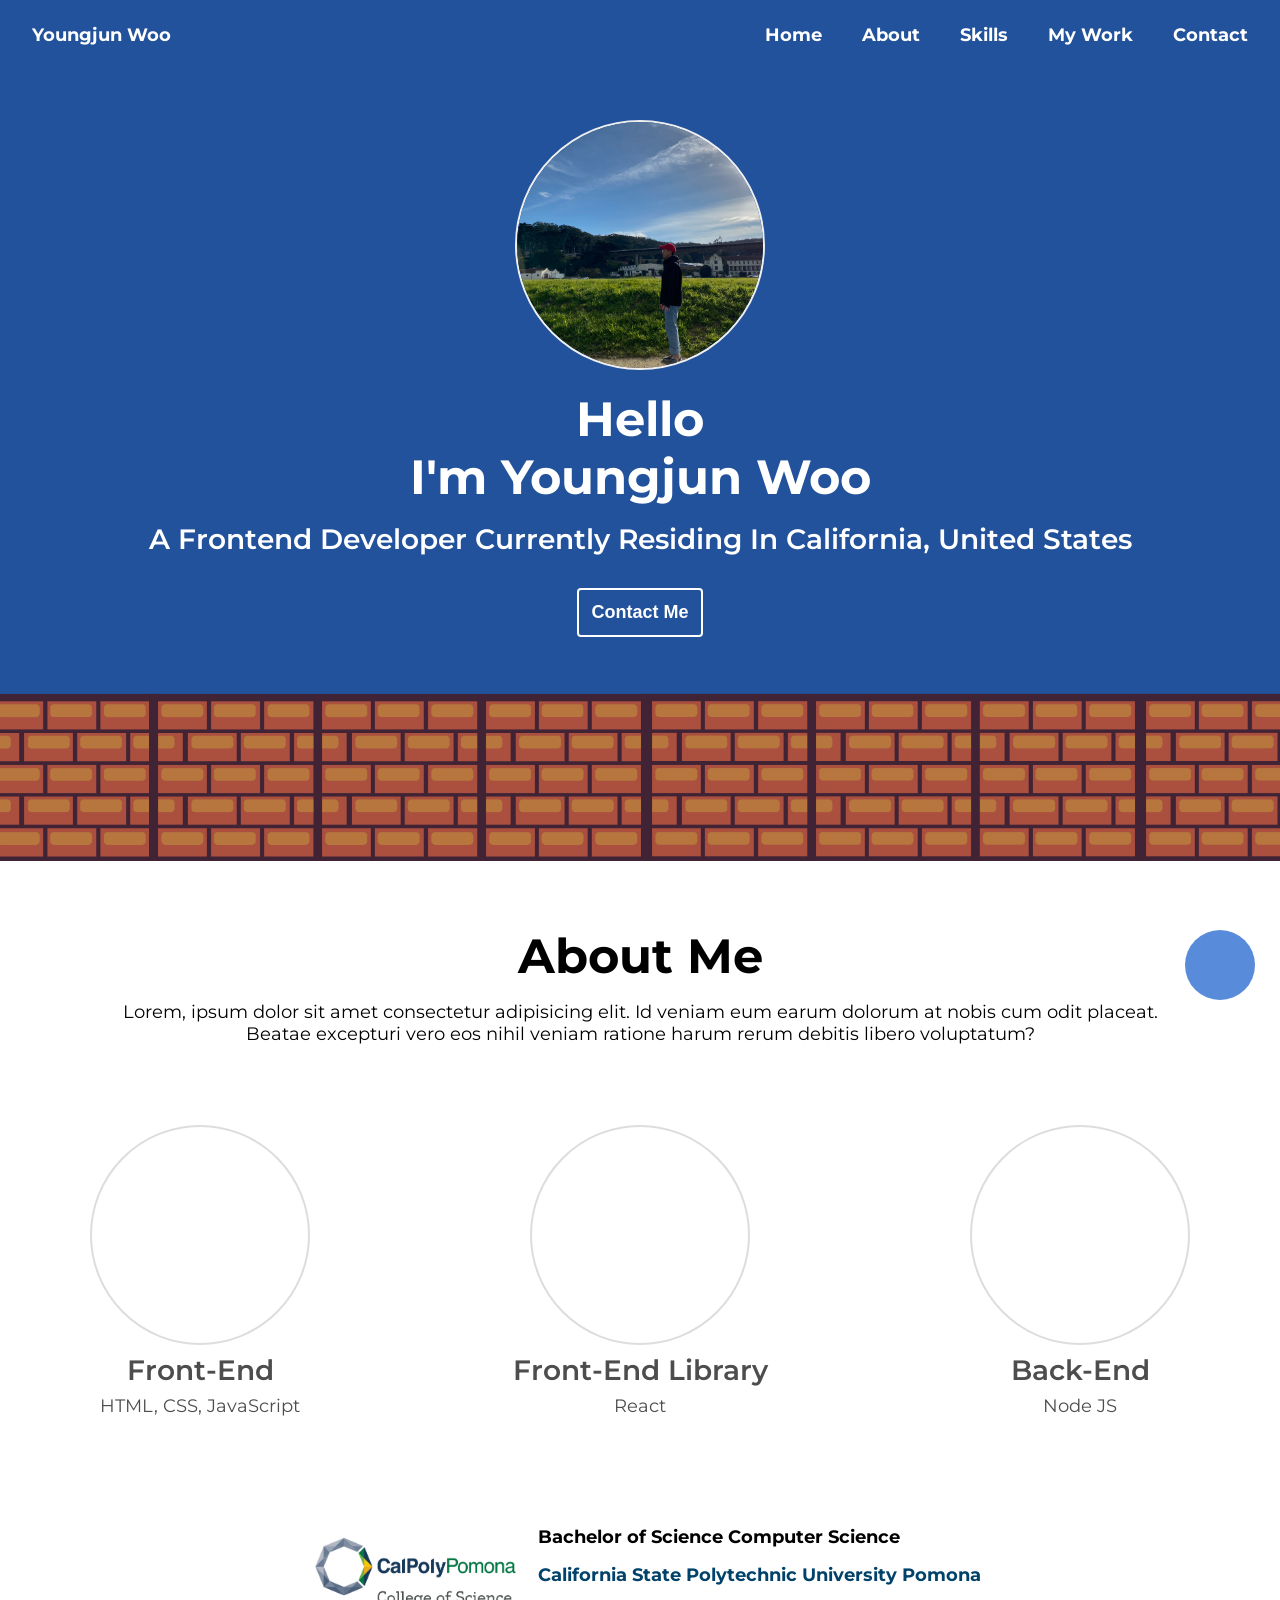
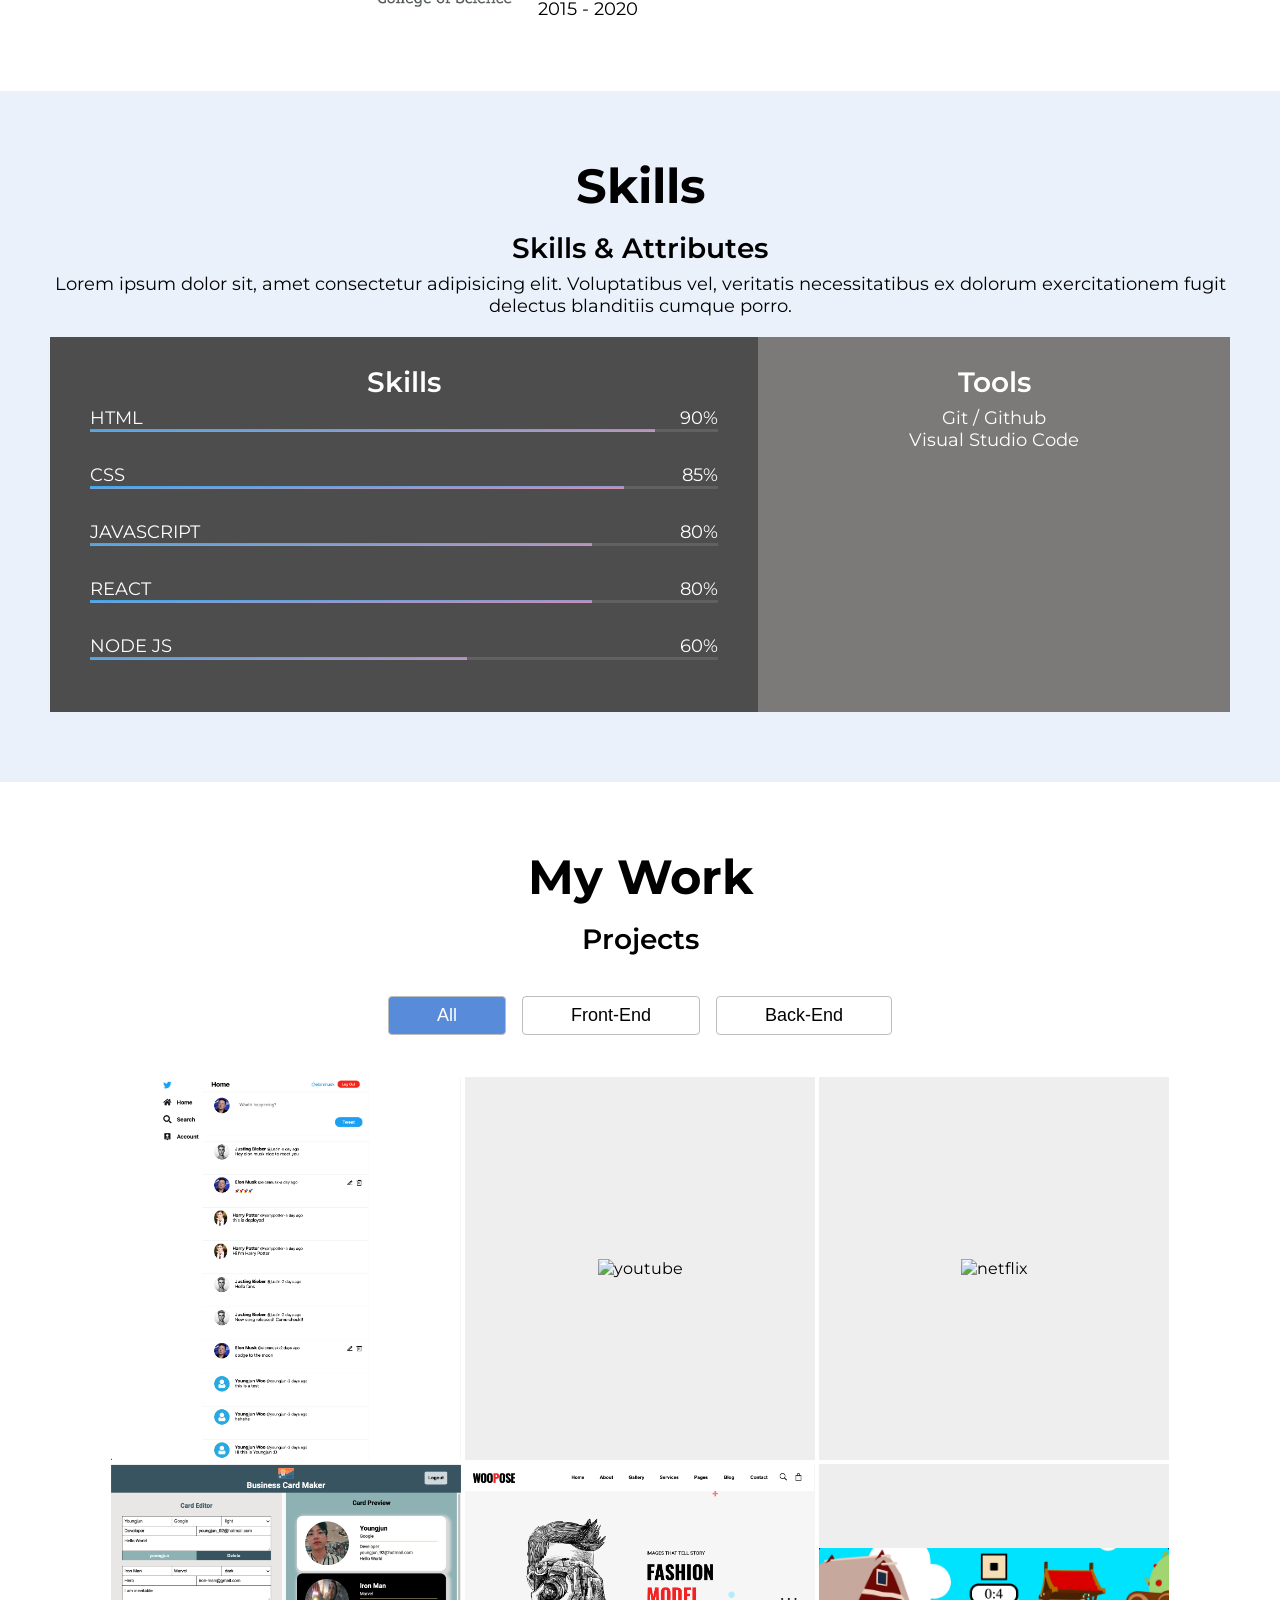
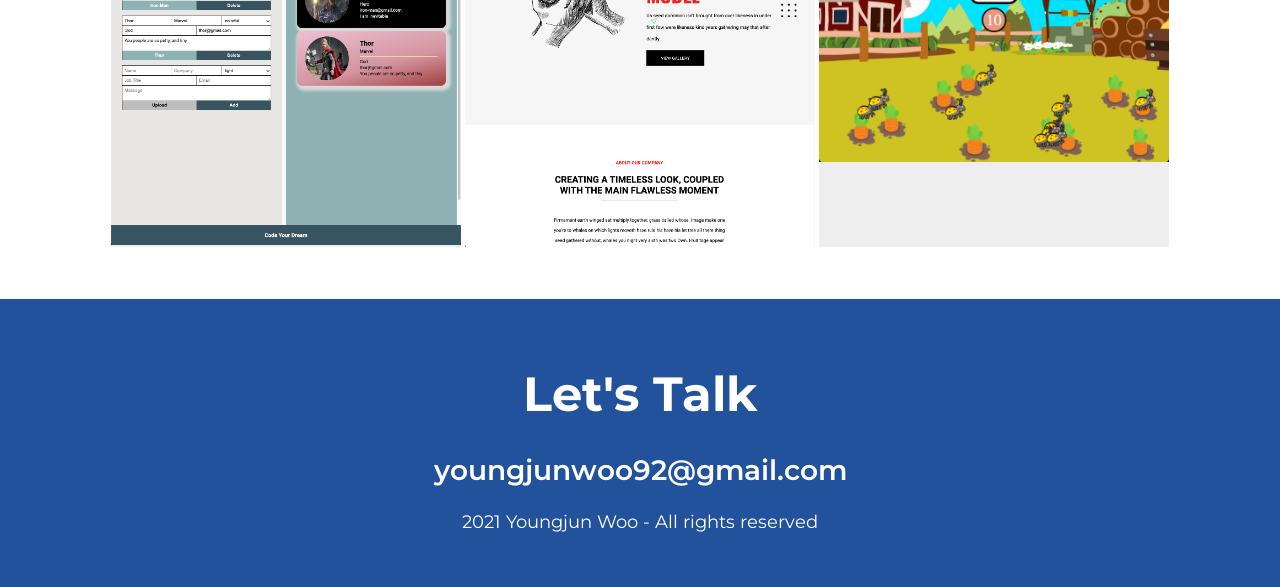
==== index.html @ 04a0e215 "quick fix" ====
<!DOCTYPE html>
<html lang="en">
  <head>
    <meta charset="UTF-8" />
    <meta name="viewport" content="width=device-width, initial-scale=1.0" />
    <title>&#60;youngjun&#47;&#62;</title>
    <meta
      name="description"
      content="Portfolio for future best developer Youngjun"
    />
    <meta name="author" content="Youngjun Woo" />
    <link rel="preconnect" href="https://fonts.googleapis.com" />
    <link rel="preconnect" href="https://fonts.gstatic.com" crossorigin />
    <script
      src="https://kit.fontawesome.com/e2b091cacc.js"
      crossorigin="anonymous"
    ></script>
    <link
      href="https://fonts.googleapis.com/css2?family=Montserrat:ital,wght@0,400;0,600;1,700&display=swap"
      rel="stylesheet"
    />
    <link rel="stylesheet" href="style.css" />
    <script src="main.js" type="module" defer></script>
  </head>
  <body>
    <!-- Navbar -->
    <nav id="navbar">
      <div class="navbar__left">
        <i class="fas fa-rocket navbar__logo"></i>
        <a href="/">Youngjun Woo</a>
      </div>
      <ul class="navbar__right">
        <li class="navbar__menu-item" data-link="#home">Home</li>
        <li class="navbar__menu-item" data-link="#about">About</li>
        <li class="navbar__menu-item" data-link="#skills">Skills</li>
        <li class="navbar__menu-item" data-link="#work">My Work</li>
        <li class="navbar__menu-item" data-link="#contact">Contact</li>
      </ul>
      <button class="navbar__toggle-btn">
        <i class="fas fa-bars"></i>
      </button>
    </nav>

    <!-- Home -->
    <section id="home">
      <div class="home__container">
        <img src="imgs/profile.jpeg" alt="profile" class="home__avatar" />
        <h1 class="home__title">Hello <br />I'm Youngjun Woo</h1>
        <h2 class="home__desc">
          A Frontend Developer Currently Residing In California, United States
        </h2>
        <button class="home__contact">Contact Me</button>
      </div>
    </section>
    <!-- About -->
    <section id="about" class="section section__container">
      <h1>About Me</h1>
      <p>
        Lorem, ipsum dolor sit amet consectetur adipisicing elit. Id veniam eum
        earum dolorum at nobis cum odit placeat. Beatae excepturi vero eos nihil
        veniam ratione harum rerum debitis libero voluptatum?
      </p>
      <div class="about__majors">
        <div class="major">
          <div class="major__icon frontend">
            <i class="fab fa-html5 html"></i>
            <i class="fab fa-css3 css"></i>
            <i class="fab fa-js-square javascript"></i>
          </div>
          <h2 class="major__title">Front-End</h2>
          <p class="major__desc">HTML, CSS, JavaScript</p>
        </div>
        <div class="major">
          <div class="major__icon"><i class="fab fa-react react"></i></div>
          <h2 class="major__title">Front-End Library</h2>
          <p class="major__desc">React</p>
        </div>
        <div class="major">
          <div class="major__icon"><i class="fab fa-node node"></i></div>
          <h2 class="major__title">Back-End</h2>
          <p class="major__desc">Node JS</p>
        </div>
      </div>
      <div class="about__education">
        <div class="college">
          <img src="imgs/college-logo.jpeg" alt="cpp" class="college__image" />
          <div class="college__desc">
            <h3 class="college__desc-degree">
              Bachelor of Science Computer Science
            </h3>
            <h3 class="college__desc-name">
              California State Polytechnic University Pomona
            </h3>
            <p class="college_period">
              <i class="far fa-calendar-alt"></i> 2015 - 2020
            </p>
          </div>
        </div>
      </div>
    </section>
    <!-- Skills -->
    <section id="skills" class="section">
      <div class="section__container">
        <h1>Skills</h1>
        <h2>Skills & Attributes</h2>
        <p>
          Lorem ipsum dolor sit, amet consectetur adipisicing elit. Voluptatibus
          vel, veritatis necessitatibus ex dolorum exercitationem fugit delectus
          blanditiis cumque porro.
        </p>
        <div class="skillset">
          <div class="skillset-left">
            <h2 class="skillset__title">Skills</h2>
            <div class="skill">
              <div class="skill__desc">
                <span>HTML</span>
                <span>90%</span>
              </div>
              <div class="skill__bar">
                <div class="skill__value" style="width: 90%"></div>
              </div>
            </div>
            <div class="skill">
              <div class="skill__desc">
                <span>CSS</span>
                <span>85%</span>
              </div>
              <div class="skill__bar">
                <div class="skill__value" style="width: 85%"></div>
              </div>
            </div>
            <div class="skill">
              <div class="skill__desc">
                <span>JAVASCRIPT</span>
                <span>80%</span>
              </div>
              <div class="skill__bar">
                <div class="skill__value" style="width: 80%"></div>
              </div>
            </div>
            <div class="skill">
              <div class="skill__desc">
                <span>REACT</span>
                <span>80%</span>
              </div>
              <div class="skill__bar">
                <div class="skill__value" style="width: 80%"></div>
              </div>
            </div>
            <div class="skill">
              <div class="skill__desc">
                <span>NODE JS</span>
                <span>60%</span>
              </div>
              <div class="skill__bar">
                <div class="skill__value" style="width: 60%"></div>
              </div>
            </div>
          </div>
          <div class="skillset-right">
            <div class="tools">
              <h2 class="skillset__title">Tools</h2>
              <ul class="tools__list">
                <li><span>Git / Github</span></li>
                <li><span>Visual Studio Code</span></li>
              </ul>
            </div>
          </div>
        </div>
      </div>
    </section>
    <!-- Work -->
    <section id="work" class="section">
      <div class="section__container">
        <h1>My Work</h1>
        <h2>Projects</h2>
        <div class="work__categories">
          <button class="category__btn selected" data-filter="*">All</button>
          <button class="category__btn" data-filter="front-end">
            Front-End
          </button>
          <button class="category__btn" data-filter="back-end">Back-End</button>
        </div>
        <div class="work__projects">
          <a
            data-type="front-end back-end"
            href="https://github.com/youngjun114/twitter"
            class="project"
          >
            <img
              src="imgs/projects/twitter-clone.png"
              alt="twitter"
              class="project__image"
            />
            <div class="project__desc">
              <h3>Twitter Clone</h3>
              <span>Twitter clone using MERN stack</span>
            </div>
          </a>
          <a
            data-type="front-end"
            href="https://github.com/youngjun114/youtube-revised"
            class="project"
          >
            <img
              src="imgs/projects/youtube-clone.png"
              alt="youtube"
              class="project__image"
            />
            <div class="project__desc">
              <h3>Youtube Clone</h3>
              <span>Youtube clone using React JS and Youtube API</span>
            </div>
          </a>
          <a
            data-type="front-end"
            href="https://github.com/youngjun114/netflix-clone"
            class="project"
          >
            <img
              src="imgs/projects/netflix-clone.png"
              alt="netflix"
              class="project__image"
            />
            <div class="project__desc">
              <h3>Netflix Clone</h3>
              <span
                >Netflix clone using React JS and TMDB API and Firebase
                Authentication</span
              >
            </div>
          </a>
          <a
            data-type="front-end back-end"
            href="https://github.com/youngjun114/card-maker"
            class="project"
          >
            <img
              src="imgs/projects/card-maker.png"
              alt="card-maker"
              class="project__image"
            />
            <div class="project__desc">
              <h3>Business Card Maker</h3>
              <span
                >Card maker using React JS, Firebase Realtime Database, Firebase
                Authentication, and Cloudinary</span
              >
            </div>
          </a>
          <a
            data-type="front-end"
            href="https://github.com/youngjun114/gallery"
            class="project"
          >
            <img
              src="imgs/projects/web-design.png"
              alt="web-design"
              class="project__image"
            />
            <div class="project__desc">
              <h3>Web Design</h3>
              <span>Simple web design with React</span>
            </div>
          </a>
          <a
            data-type="front-end"
            href="https://github.com/youngjun114/javscript/tree/main/carrot-game"
            class="project"
          >
            <img
              src="imgs/projects/carrot-game.png"
              alt="carrot-game"
              class="project__image"
            />
            <div class="project__desc">
              <h3>Carrot Game</h3>
              <span
                >Finding carrot game with HTML, CSS, and Vanilla
                Javascript</span
              >
            </div>
          </a>
        </div>
      </div>
    </section>
    <!-- Contact -->
    <section id="contact" class="section">
      <h1 class="contact__title">Let's Talk</h1>
      <h2 class="contact__email">youngjunwoo92@gmail.com</h2>
      <div class="contact__links">
        <a href="https://github.com/youngjun114?tab=repositories"
          ><i class="fab fa-github-square"></i
        ></a>
        <a href="www.linkedin.com/in/youngjunwoo92"
          ><i class="fab fa-linkedin"></i
        ></a>
        <a href="https://www.instagram.com/woo_92/?hl=ko"
          ><i class="fab fa-instagram-square"></i
        ></a>
      </div>
      <p class="contact__rights">
        <i class="far fa-copyright"></i> 2021 Youngjun Woo - All rights reserved
      </p>
    </section>
    <!-- Arrow Up -->
    <button class="up__arrow">
      <i class="fas fa-arrow-up"></i>
    </button>
  </body>
</html>
---- style.css ----
*,
*::before,
*::after {
  margin: 0;
  padding: 0;
  box-sizing: border-box;
}

:root {
  /* Color */
  --color-primary-blue: hsl(216, 64%, 37%);
  --color-primary-blue-rgba: rgba(34, 82, 155, 0.9);
  --color-primary-blue-hover: hsl(216, 64%, 60%);
  --color-primary-blue-border: hsl(216, 64%, 80%);
  --color-primary-blue-hover-dark: hsl(216, 64%, 27%);
  --color-primary-blue-bg: hsl(216, 64%, 95%);
  --color-majors-border: #dddddd;
  --color-white: #ffffff;
  --color-light-white: #eeeeee;
  --color-dark-white: #bdbdbd;
  --color-dark-grey: #4d4d4d;
  --color-grey: #616161;
  --color-light-grey: #7c7979;
  --color-blue: #73aace;
  --color-dark-blue: #01426a;
  --color-orange: #feb546;
  --color-black: #000000;

  --color-javascript: #f0db4f;
  --color-html: #e34c26;
  --color-css: #264de4;
  --color-node: #3c873a;
  --color-react: #61dbfb;

  /* Font size */
  --font-large: 48px;
  --font-medium: 28px;
  --font-regular-large: 24px;
  --font-regular: 18px;
  --font-small: 16px;
  --font-micro: 14px;
  --logo-size: 36px;

  /* Font weight */
  --weight-bold: 700;
  --weight-semi-bold: 600;
  --weight-regular: 400;

  /* Size */
  --size-navbar-height: 70px;
  --size-border-radius: 4px;

  /* Animation */
  --animation-duration-short: 300ms;
  --animation-duration-long: 500ms;
}

button {
  cursor: pointer;
  border: none;
  outline: none;
  background-color: transparent;
}

ul {
  list-style: none;
  padding: 0;
}

a,
a:link,
a:visited,
a:active {
  text-decoration: none;
  color: var(--color-primary-white);
}

html {
  overflow-x: hidden;
}

body {
  font-family: 'Montserrat', sans-serif;
  cursor: default;
  overflow-x: hidden;
}

h1 {
  font-size: var(--font-large);
  font-weight: var(--weight-bold);
  color: var(--color-black);
  margin: 16px 0px;
}

h2 {
  font-size: var(--font-medium);
  font-weight: var(--weight-semi-bold);
  color: var(--color-black);
  margin: 8px 0;
}

h3 {
  font-size: var(--font-regular);
  font-weight: var(--weight-regular);
  color: var(--color-black);
  margin: 8px 0;
}

p {
  font-size: var(--font-regular);
  font-weight: var(--weight-regular);
  color: var(--color-black);
  margin: 4px 0;
}

span {
  font-size: var(--font-regular);
  font-weight: var(--weight-regular);
  color: var(--color-white);
}

/* Navbar */

#navbar {
  position: fixed;
  top: 0;
  left: 0;
  display: flex;
  justify-content: space-between;
  align-items: center;
  width: 100%;
  height: var(--size-navbar-height);
  font-size: var(--font-regular-large);
  padding: 0 16px;
  color: var(--color-white);
  z-index: 1;
  transition: all var(--animation-duration-short) ease-in-out;
}

#navbar.active {
  background-color: var(--color-primary-blue);
}

.navbar__left {
  display: flex;
  align-items: center;
  gap: 16px;
  font-size: var(--font-regular);
  font-weight: var(--weight-bold);
}

.navbar__logo {
  font-size: var(--logo-size);
}

.navbar__right {
  display: flex;
  gap: 8px;
}

.navbar__menu-item {
  padding: 8px 16px;
  cursor: pointer;
  border-radius: var(--size-border-radius);
  font-size: var(--font-regular);
  font-weight: var(--weight-bold);
}

.navbar__menu-item.active {
  border: 1px solid var(--color-white);
}

.navbar__menu-item:hover {
  background-color: var(--color-primary-blue-hover);
  border-color: var(--color-white);
}

.navbar__toggle-btn {
  display: none;
  position: absolute;
  right: 24px;
  color: var(--color-white);
  font-size: var(--font-medium);
}

/* Home */
#home {
  position: relative;
  background: center/cover no-repeat url('./imgs/home-background.png');
  padding: 120px 40px 200px 40px;
  text-align: center;
  transition: opacity var(--animation-duration-long) ease-in;
}

.home__avatar {
  width: 250px;
  height: 250px;
  object-fit: contain;
  border-radius: 50%;
  border: 2px solid var(--color-light-white);
}

.home__title,
.home__desc {
  color: var(--color-white);
}

.home__contact {
  font-size: var(--font-regular);
  font-weight: var(--weight-bold);
  margin: 24px;
  padding: 12px 12px;
  color: var(--color-white);
  border: 2px solid var(--color-white);
  border-radius: var(--size-border-radius);
  transition: all var(--animation-duration-short) ease;
}

.home__contact:hover {
  transform: scale(1.1);
  background-color: var(--color-primary-blue-hover);
}

/* Section Common */
.section {
  padding: 50px;
  text-align: center;
}

.section__container {
  max-width: 1200px;
  margin: auto;
}

/* About */
.about__majors {
  display: flex;
  justify-content: space-between;
  margin: 80px 0;
}

.major__icon {
  width: 220px;
  height: 220px;
  font-size: 70px;
  border-radius: 50%;
  display: flex;
  align-items: center;
  justify-content: center;
  flex-wrap: wrap;
  margin: auto;
  border: 2px solid var(--color-majors-border);
}

.html {
  color: var(--color-html);
}

.css {
  color: var(--color-css);
}

.javascript {
  color: var(--color-javascript);
}

.node {
  color: var(--color-node);
  font-size: 100px;
}

.react {
  color: var(--color-react);
  font-size: 100px;
}

.major__icon i {
  transition: all var(--animation-duration-short) ease;
}

.major__icon:hover i {
  color: var(--color-primary-blue-hover);
  transform: rotate(-15deg) scale(1.1);
}

.major__title,
.major__desc {
  color: var(--color-dark-grey);
}

.college {
  display: flex;
  align-items: center;
  justify-content: center;
}

.college__image {
  object-fit: contain;
  height: 140px;
}

.college__desc {
  display: flex;
  flex-direction: column;
  align-items: flex-start;
}

.college__desc-degree,
.college__desc-name {
  font-weight: var(--weight-bold);
}

.college__desc-name {
  color: var(--color-dark-blue);
}

.college__period {
  font-size: 60px;
}

/* Skill */
#skills {
  background-color: var(--color-primary-blue-bg);
}

.skillset {
  display: flex;
  color: var(--color-light-white);
  margin: 20px 0;
}

.skillset__title {
  color: var(--color-white);
}

.skillset-left {
  flex-basis: 60%;
  background-color: var(--color-dark-grey);
  padding: 20px 40px;
}

.skill {
  margin-bottom: 32px;
}

.skill__desc {
  display: flex;
  justify-content: space-between;
}

.skillset-right {
  flex-basis: 40%;
  background-color: var(--color-light-grey);
}

.skill__bar {
  width: 100%;
  height: 3px;
  background-color: var(--color-grey);
}

.skill__value {
  height: 3px;
  background: #2aacef;
  background: -webkit-linear-gradient(top left, #2aacef, #e38bab);
  background: -moz-linear-gradient(top left, #2aacef, #e38bab);
  background: linear-gradient(to bottom right, #2aacef, #e38bab);
  /* background: #12ee08;
  background: -webkit-linear-gradient(top left, #12ee08, #da1976);
  background: -moz-linear-gradient(top left, #12ee08, #da1976);
  background: linear-gradient(to bottom right, #12ee08, #da1976); */
}

.tools {
  padding: 20px;
}

/* Work */

.work__categories {
  display: flex;
  justify-content: center;
  gap: 16px;
  margin: 40px;
}

.category__btn {
  border: 1px solid var(--color-dark-white);
  border-radius: var(--size-border-radius);
  font-size: var(--font-regular);
  padding: 8px 48px;
}

.category__btn.selected,
.category__btn:hover {
  background-color: var(--color-primary-blue-hover);
  color: var(--color-white);
}

.work__projects {
  display: flex;
  flex-wrap: wrap;
  justify-content: center;
  opacity: 1;
  transition: all var(--animation-duration-short) ease-out;
}
.work__projects.anim-out {
  opacity: 0.6;
  transform: scale(0.95) translateY(40px);
}

.project {
  position: relative;
  width: 350px;
  height: auto;
  margin: 2px;
  background-color: var(--color-light-white);
  display: flex;
  justify-content: center;
  align-items: center;
}

.project.invisible {
  display: none;
}

.project__image {
  max-width: 100%;
  max-height: 100%;
}

.project__desc {
  position: absolute;
  display: flex;
  flex-direction: column;
  justify-content: center;
  background-color: var(--color-black);
  width: 100%;
  height: 100%;
  top: 0;
  left: 0;
  opacity: 0;
  padding: 0 4px;
  transform: translateY(50%);
  transition: all var(--animation-duration-long) ease;
}

.project:hover .project__desc {
  opacity: 0.8;
  transform: translateY(0px);
}

.project__desc h3 {
  color: var(--color-orange);
}
.project__desc h3::after {
  position: relative;
  left: 50%;
  transform: translateX(-50%);
  content: '';
  display: block;
  width: 100px;
  height: 2px;
  background-color: var(--color-dark-white);
  margin-top: 8px;
}

/* Contact */
#contact {
  background-color: var(--color-primary-blue);
}

.contact__title,
.contact__email,
.contact__rights {
  color: var(--color-white);
}

.contact__title {
  margin-bottom: 30px;
}

.contact__links {
  font-size: var(--font-large);
  color: var(--color-white);
  margin: 24px 0;
}

.contact__links i {
  transition: all var(--animation-duration-short) ease;
}

.contact__links i:hover {
  transform: scale(1.1);
}

/* Up Arrow */
.up__arrow {
  position: fixed;
  bottom: -100px;
  right: 25px;
  width: 70px;
  height: 70px;
  font-size: var(--font-large);
  color: var(--color-white);
  background-color: var(--color-primary-blue-hover);
  border-radius: 50%;
  transition: all var(--animation-duration-long) ease-in;
}

.up__arrow.active {
  bottom: 25px;
}

/* For below 768px screen width */
@media screen and (max-width: 768px) {
  :root {
    /* Font size */
    --font-large: 30px;
    --font-medium: 24px;
    --font-regular-large: 18px;
    --font-regular: 16px;
    --font-small: 14px;
    --font-micro: 12px;
    --logo-size: 30px;
  }

  #navbar {
    flex-direction: column;
    align-items: flex-start;
    justify-content: center;
  }

  .navbar__toggle-btn {
    display: block;
  }

  .navbar__right {
    display: none;
    position: fixed;
    top: var(--size-navbar-height);
    left: 0;
    width: 100%;
    flex-direction: column;
    background-color: var(--color-primary-blue-hover-dark);
    text-align: center;
  }

  .navbar__right.active {
    display: block;
  }

  .navbar__menu-item {
    padding: 24px 0;
  }

  .section {
    padding: 16px;
  }

  #home {
    padding-left: 0;
    padding-right: 0;
  }

  .about__majors {
    flex-direction: column;
    margin: 40px 0;
  }

  .major {
    margin: 12px 0;
  }

  .college {
    flex-direction: column;
  }

  .college__desc {
    align-items: center;
  }

  .skillset {
    flex-direction: column;
  }

  .project {
    flex-grow: 1;
  }

  .work__categories {
    justify-content: center;
    flex-wrap: wrap;
    gap: 8px;
    margin: 20px;
  }

  .up__arrow {
    width: 50px;
    height: 50px;
    right: 5px;
    font-size: var(--font-small);
  }

  .up__arrow.active {
    bottom: 5px;
  }
}
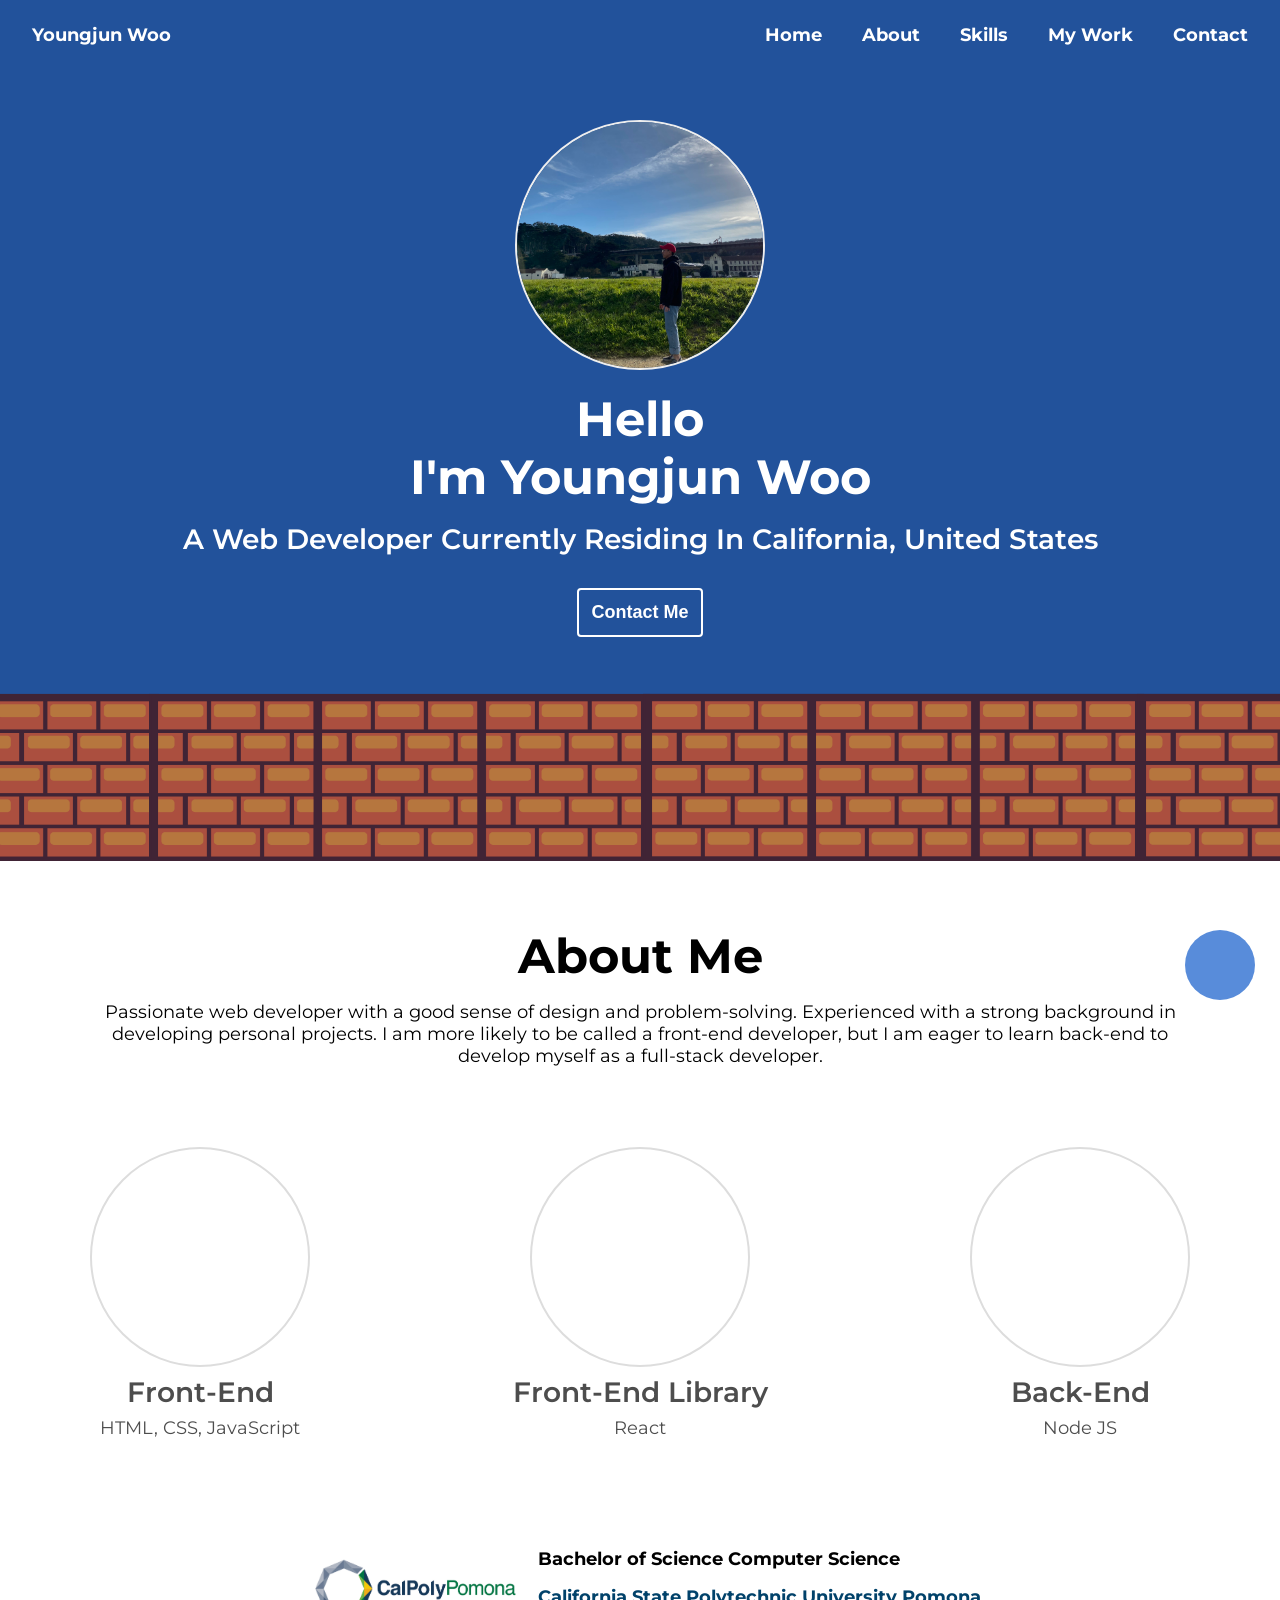
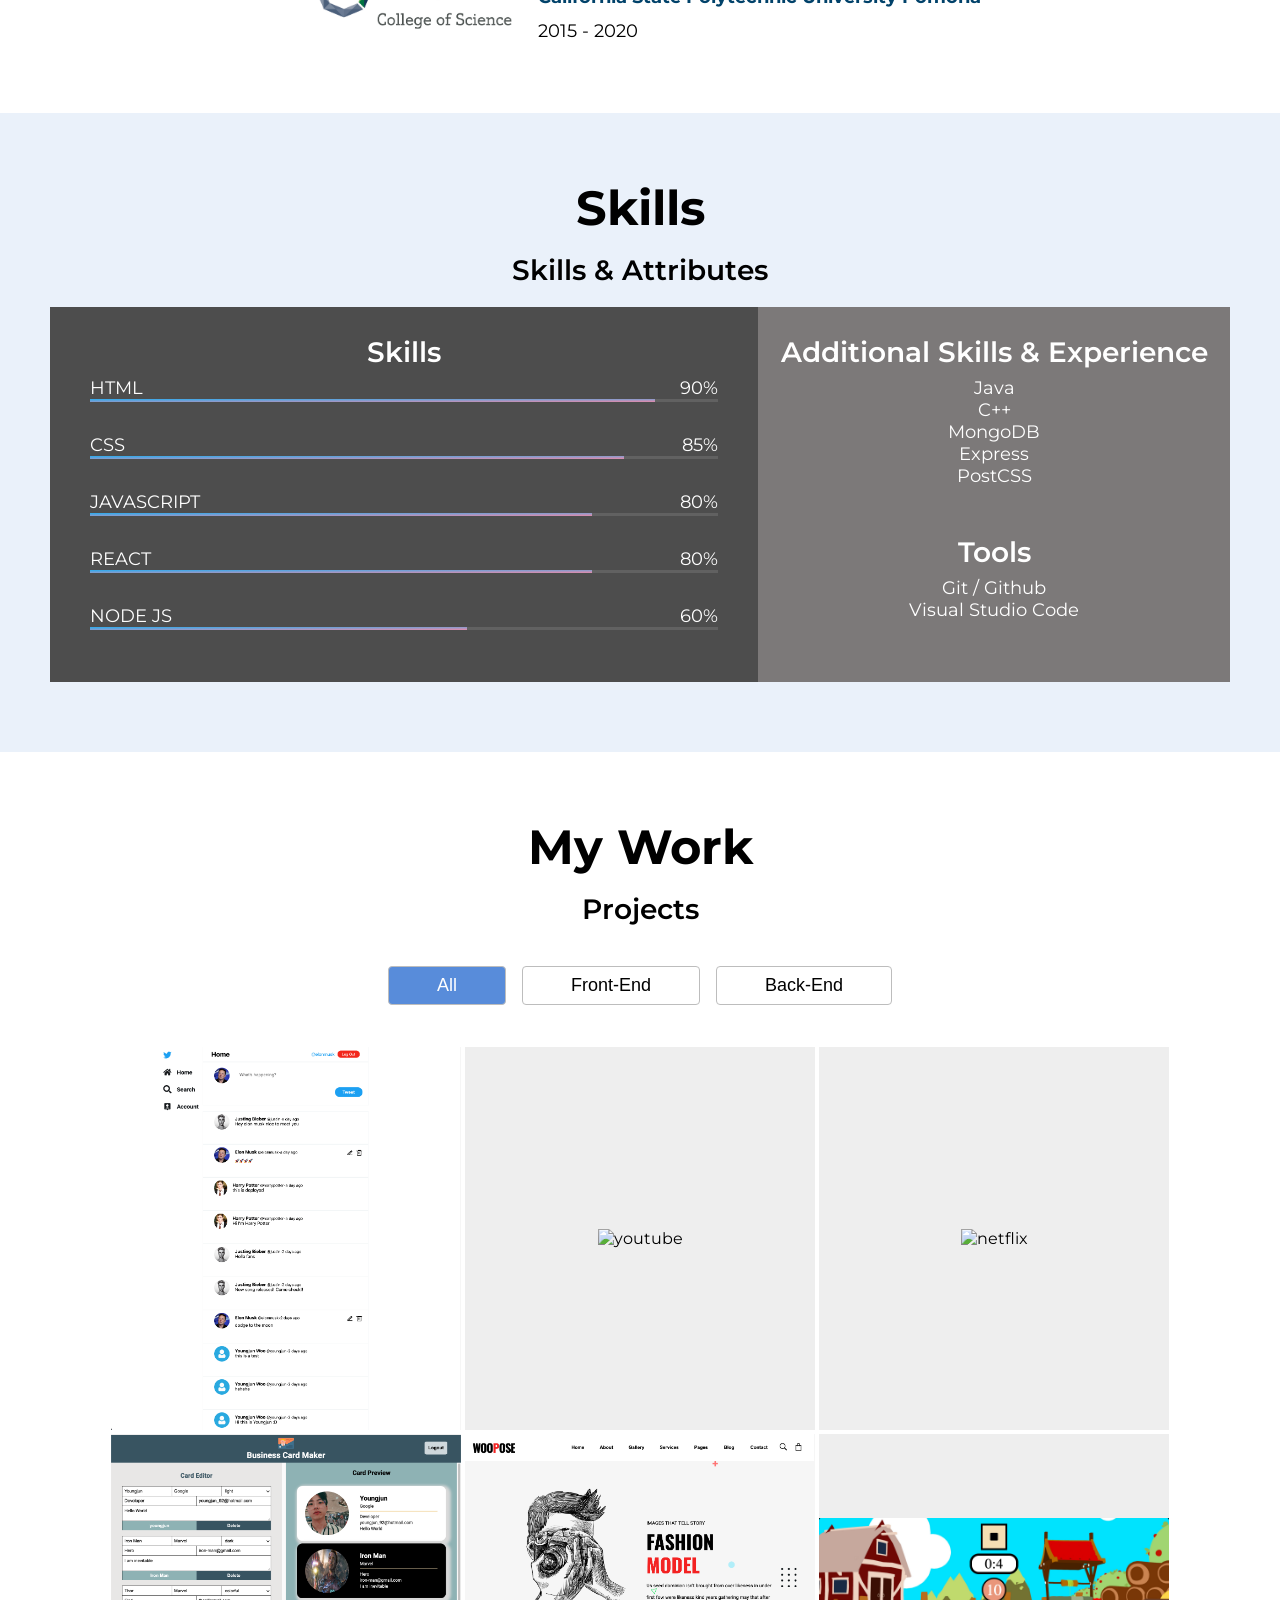
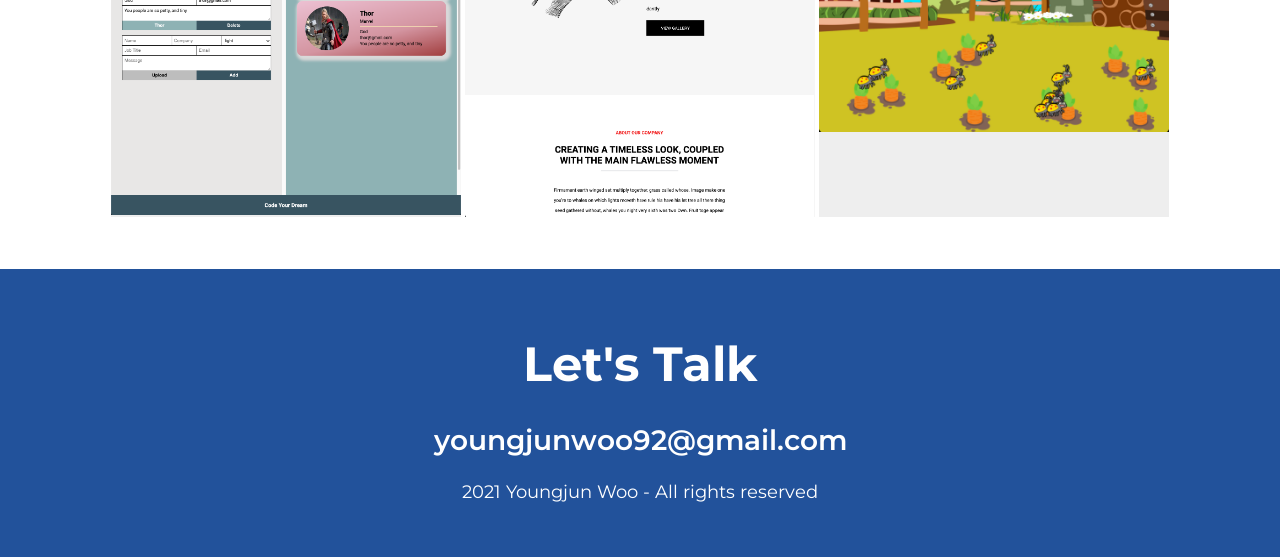
==== commit 0723be2e: "HTML edited about me section" ====
--- a/index.html
+++ b/index.html
@@ -47,7 +47,7 @@
         <img src="imgs/profile.jpeg" alt="profile" class="home__avatar" />
         <h1 class="home__title">Hello <br />I'm Youngjun Woo</h1>
         <h2 class="home__desc">
-          A Frontend Developer Currently Residing In California, United States
+          A Web Developer Currently Residing In California, United States
         </h2>
         <button class="home__contact">Contact Me</button>
       </div>
@@ -56,9 +56,11 @@
     <section id="about" class="section section__container">
       <h1>About Me</h1>
       <p>
-        Lorem, ipsum dolor sit amet consectetur adipisicing elit. Id veniam eum
-        earum dolorum at nobis cum odit placeat. Beatae excepturi vero eos nihil
-        veniam ratione harum rerum debitis libero voluptatum?
+        Passionate web developer with a good sense of design and
+        problem-solving. Experienced with a strong background in developing
+        personal projects. I am more likely to be called a front-end developer,
+        but I am eager to learn back-end to develop myself as a full-stack
+        developer.
       </p>
       <div class="about__majors">
         <div class="major">
@@ -103,11 +105,11 @@
       <div class="section__container">
         <h1>Skills</h1>
         <h2>Skills & Attributes</h2>
-        <p>
-          Lorem ipsum dolor sit, amet consectetur adipisicing elit. Voluptatibus
+        <!-- <p>
+          orem ipsum dolor sit, amet consectetur adipisicing elit. Voluptatibus
           vel, veritatis necessitatibus ex dolorum exercitationem fugit delectus
-          blanditiis cumque porro.
-        </p>
+          blanditiis cumque porro.L
+        </p> -->
         <div class="skillset">
           <div class="skillset-left">
             <h2 class="skillset__title">Skills</h2>
@@ -158,6 +160,16 @@
             </div>
           </div>
           <div class="skillset-right">
+            <div class="experience">
+              <h2 class="skillset__title">Additional Skills & Experience</h2>
+              <ul class="experience__list">
+                <li><span>Java</span></li>
+                <li><span>C++</span></li>
+                <li><span>MongoDB</span></li>
+                <li><span>Express</span></li>
+                <li><span>PostCSS</span></li>
+              </ul>
+            </div>
             <div class="tools">
               <h2 class="skillset__title">Tools</h2>
               <ul class="tools__list">
@@ -182,11 +194,7 @@
           <button class="category__btn" data-filter="back-end">Back-End</button>
         </div>
         <div class="work__projects">
-          <a
-            data-type="front-end back-end"
-            href="https://github.com/youngjun114/twitter"
-            class="project"
-          >
+          <div data-type="front-end back-end" class="project">
             <img
               src="imgs/projects/twitter-clone.png"
               alt="twitter"
@@ -195,13 +203,14 @@
             <div class="project__desc">
               <h3>Twitter Clone</h3>
               <span>Twitter clone using MERN stack</span>
-            </div>
-          </a>
-          <a
-            data-type="front-end"
-            href="https://github.com/youngjun114/youtube-revised"
-            class="project"
-          >
+              <a
+                href="https://github.com/youngjun114/twitter"
+                class="project__desc-icon"
+                ><i class="fab fa-github" aria-hidden="true"></i
+              ></a>
+            </div>
+          </div>
+          <div data-type="front-end" class="project">
             <img
               src="imgs/projects/youtube-clone.png"
               alt="youtube"
@@ -210,13 +219,14 @@
             <div class="project__desc">
               <h3>Youtube Clone</h3>
               <span>Youtube clone using React JS and Youtube API</span>
-            </div>
-          </a>
-          <a
-            data-type="front-end"
-            href="https://github.com/youngjun114/netflix-clone"
-            class="project"
-          >
+              <a
+                href="https://github.com/youngjun114/youtube-revised"
+                class="project__desc-icon"
+                ><i class="fab fa-github" aria-hidden="true"></i
+              ></a>
+            </div>
+          </div>
+          <div data-type="front-end" class="project">
             <img
               src="imgs/projects/netflix-clone.png"
               alt="netflix"
@@ -228,13 +238,14 @@
                 >Netflix clone using React JS and TMDB API and Firebase
                 Authentication</span
               >
-            </div>
-          </a>
-          <a
-            data-type="front-end back-end"
-            href="https://github.com/youngjun114/card-maker"
-            class="project"
-          >
+              <a
+                href="https://github.com/youngjun114/netflix-clone"
+                class="project__desc-icon"
+                ><i class="fab fa-github" aria-hidden="true"></i
+              ></a>
+            </div>
+          </div>
+          <div data-type="front-end back-end" class="project">
             <img
               src="imgs/projects/card-maker.png"
               alt="card-maker"
@@ -246,13 +257,14 @@
                 >Card maker using React JS, Firebase Realtime Database, Firebase
                 Authentication, and Cloudinary</span
               >
-            </div>
-          </a>
-          <a
-            data-type="front-end"
-            href="https://github.com/youngjun114/gallery"
-            class="project"
-          >
+              <a
+                href="https://github.com/youngjun114/card-maker"
+                class="project__desc-icon"
+                ><i class="fab fa-github" aria-hidden="true"></i
+              ></a>
+            </div>
+          </div>
+          <div data-type="front-end" class="project">
             <img
               src="imgs/projects/web-design.png"
               alt="web-design"
@@ -261,13 +273,14 @@
             <div class="project__desc">
               <h3>Web Design</h3>
               <span>Simple web design with React</span>
-            </div>
-          </a>
-          <a
-            data-type="front-end"
-            href="https://github.com/youngjun114/javscript/tree/main/carrot-game"
-            class="project"
-          >
+              <a
+                href="https://github.com/youngjun114/gallery"
+                class="project__desc-icon"
+                ><i class="fab fa-github" aria-hidden="true"></i
+              ></a>
+            </div>
+          </div>
+          <div data-type="front-end" class="project">
             <img
               src="imgs/projects/carrot-game.png"
               alt="carrot-game"
@@ -279,8 +292,13 @@
                 >Finding carrot game with HTML, CSS, and Vanilla
                 Javascript</span
               >
-            </div>
-          </a>
+              <a
+                href="https://github.com/youngjun114/javscript/tree/main/carrot-game"
+                class="project__desc-icon"
+                ><i class="fab fa-github" aria-hidden="true"></i
+              ></a>
+            </div>
+          </div>
         </div>
       </div>
     </section>
@@ -292,7 +310,7 @@
         <a href="https://github.com/youngjun114?tab=repositories"
           ><i class="fab fa-github-square"></i
         ></a>
-        <a href="www.linkedin.com/in/youngjunwoo92"
+        <a href="https://www.linkedin.com/in/youngjunwoo92"
           ><i class="fab fa-linkedin"></i
         ></a>
         <a href="https://www.instagram.com/woo_92/?hl=ko"
--- a/style.css
+++ b/style.css
@@ -371,7 +371,8 @@
   background: linear-gradient(to bottom right, #12ee08, #da1976); */
 }
 
-.tools {
+.tools,
+.experience {
   padding: 20px;
 }
 
@@ -443,9 +444,11 @@
   padding: 0 4px;
   transform: translateY(50%);
   transition: all var(--animation-duration-long) ease;
+  pointer-events: none;
 }
 
 .project:hover .project__desc {
+  pointer-events: initial;
   opacity: 0.8;
   transform: translateY(0px);
 }
@@ -463,6 +466,11 @@
   height: 2px;
   background-color: var(--color-dark-white);
   margin-top: 8px;
+}
+.project__desc i {
+  margin-top: 16px;
+  color: var(--color-white);
+  font-size: var(--font-large);
 }
 
 /* Contact */
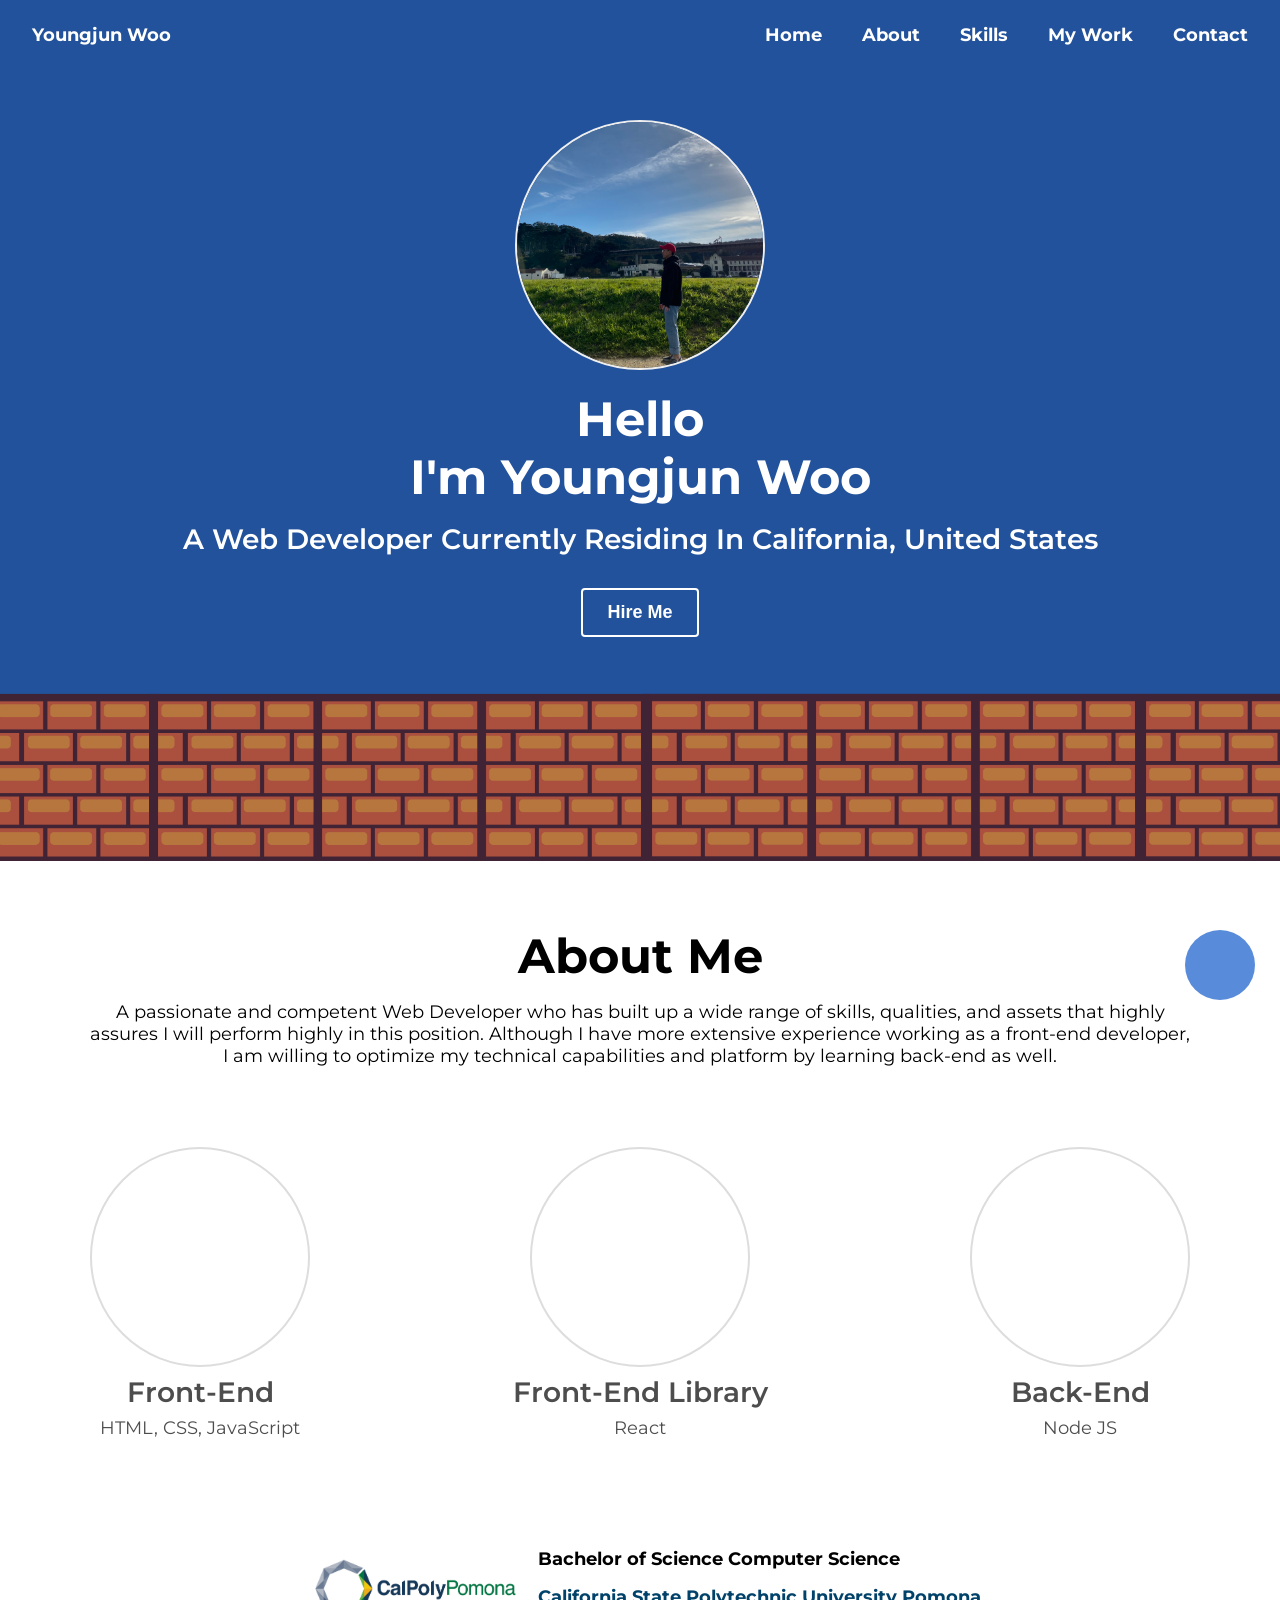
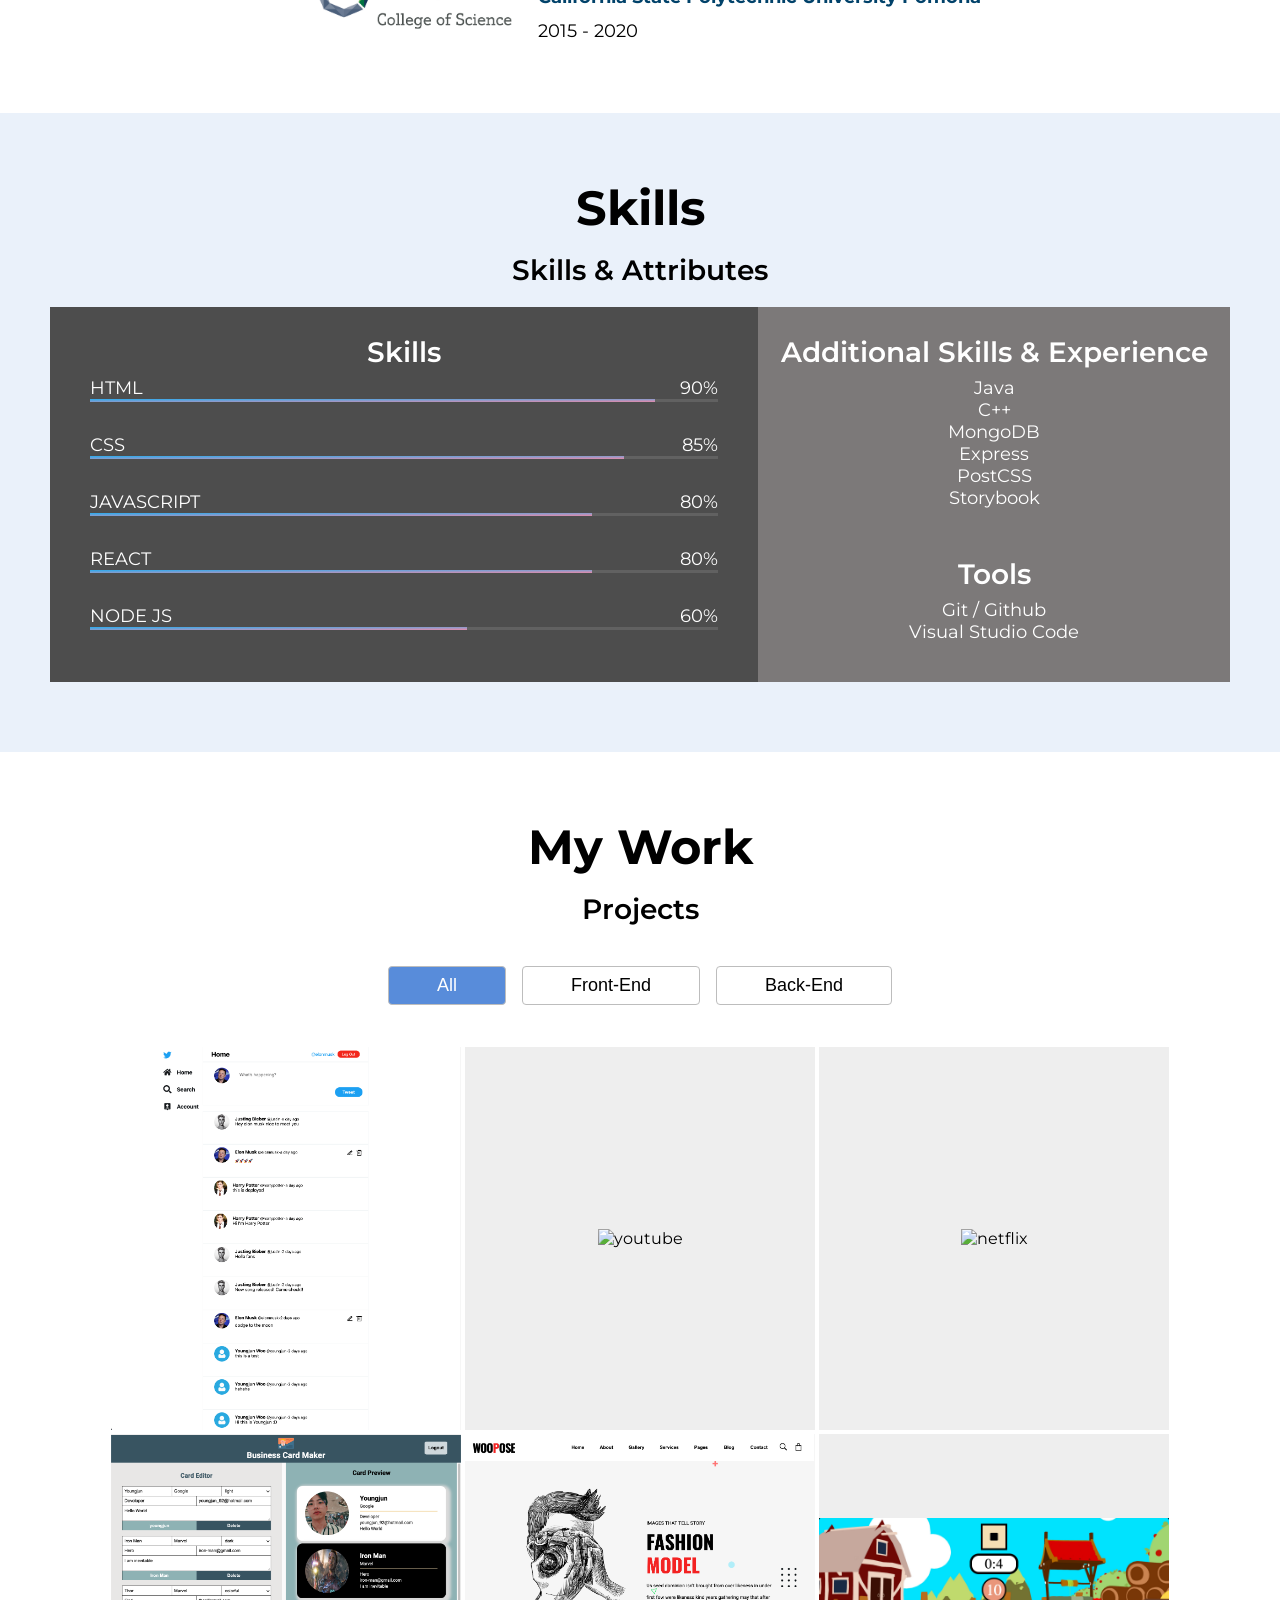
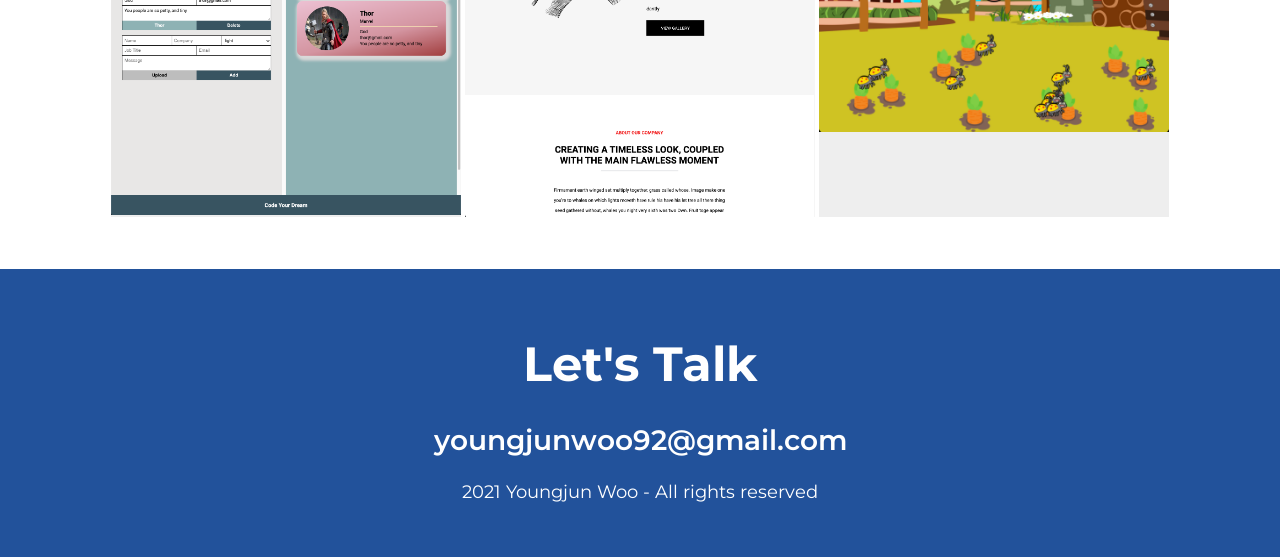
==== commit 8100d9fe: "HTML edited about me" ====
--- a/index.html
+++ b/index.html
@@ -49,18 +49,14 @@
         <h2 class="home__desc">
           A Web Developer Currently Residing In California, United States
         </h2>
-        <button class="home__contact">Contact Me</button>
+        <button class="home__contact">Hire Me</button>
       </div>
     </section>
     <!-- About -->
     <section id="about" class="section section__container">
       <h1>About Me</h1>
       <p>
-        Passionate web developer with a good sense of design and
-        problem-solving. Experienced with a strong background in developing
-        personal projects. I am more likely to be called a front-end developer,
-        but I am eager to learn back-end to develop myself as a full-stack
-        developer.
+        A passionate and competent Web Developer who has built up a wide range of skills, qualities, and assets that highly assures I will perform highly in this position. Although I have more extensive experience working as a front-end developer, I am willing to optimize my technical capabilities and platform by learning back-end as well.
       </p>
       <div class="about__majors">
         <div class="major">
@@ -168,6 +164,7 @@
                 <li><span>MongoDB</span></li>
                 <li><span>Express</span></li>
                 <li><span>PostCSS</span></li>
+                <li><span>Storybook</span></li>
               </ul>
             </div>
             <div class="tools">
--- a/style.css
+++ b/style.css
@@ -209,7 +209,7 @@
   font-size: var(--font-regular);
   font-weight: var(--weight-bold);
   margin: 24px;
-  padding: 12px 12px;
+  padding: 12px 24px;
   color: var(--color-white);
   border: 2px solid var(--color-white);
   border-radius: var(--size-border-radius);
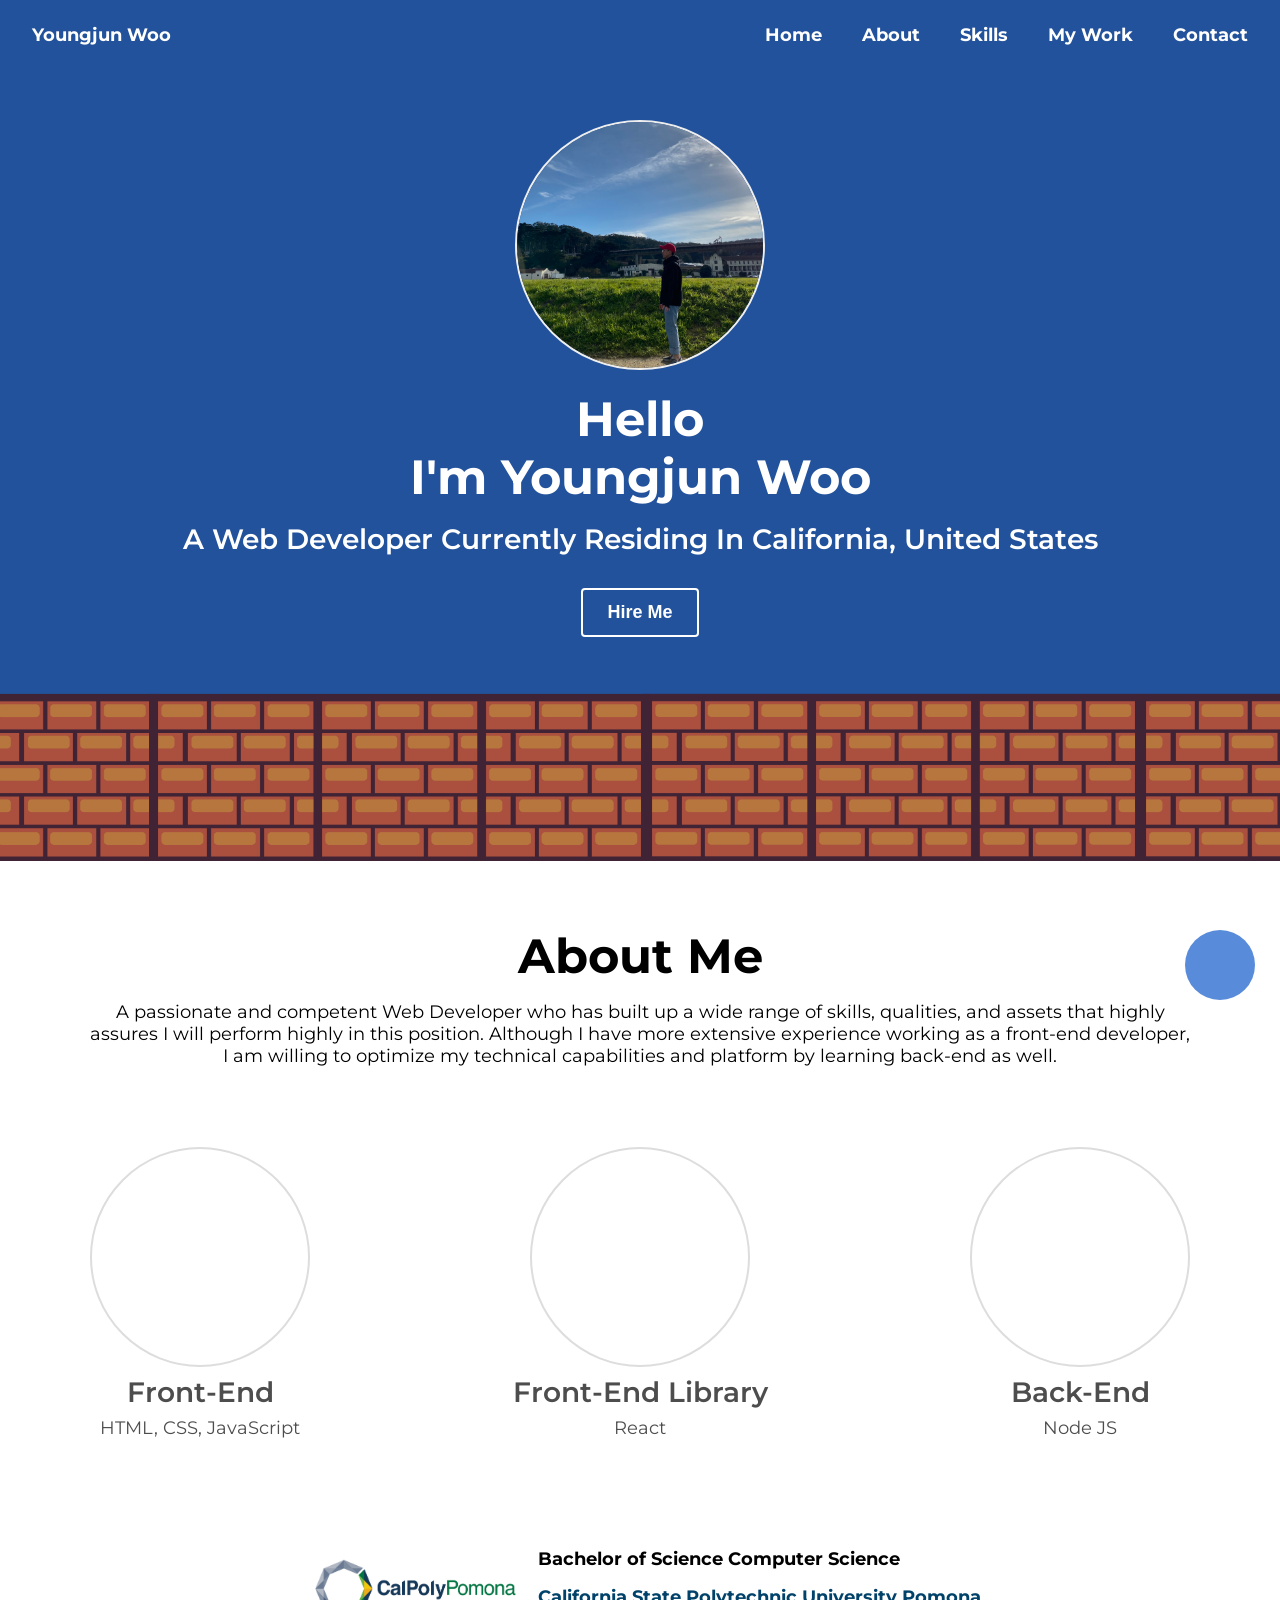
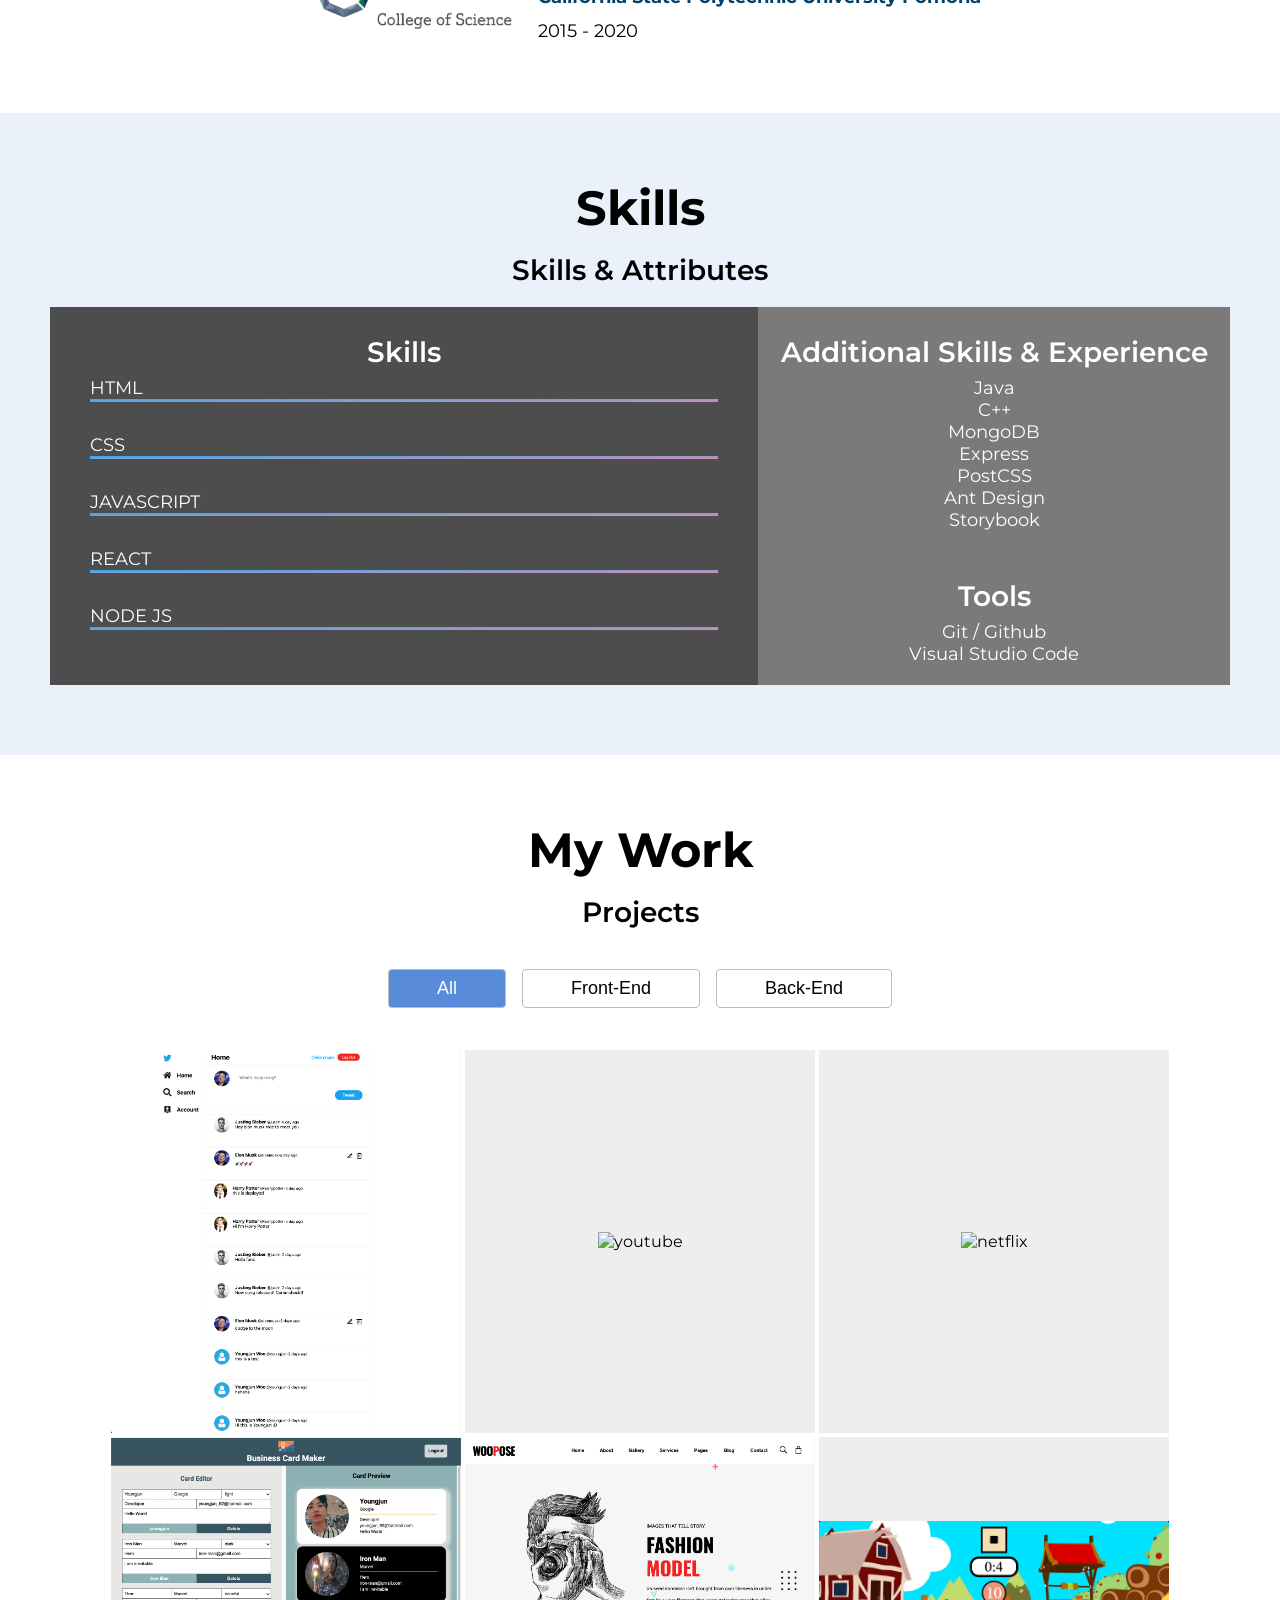
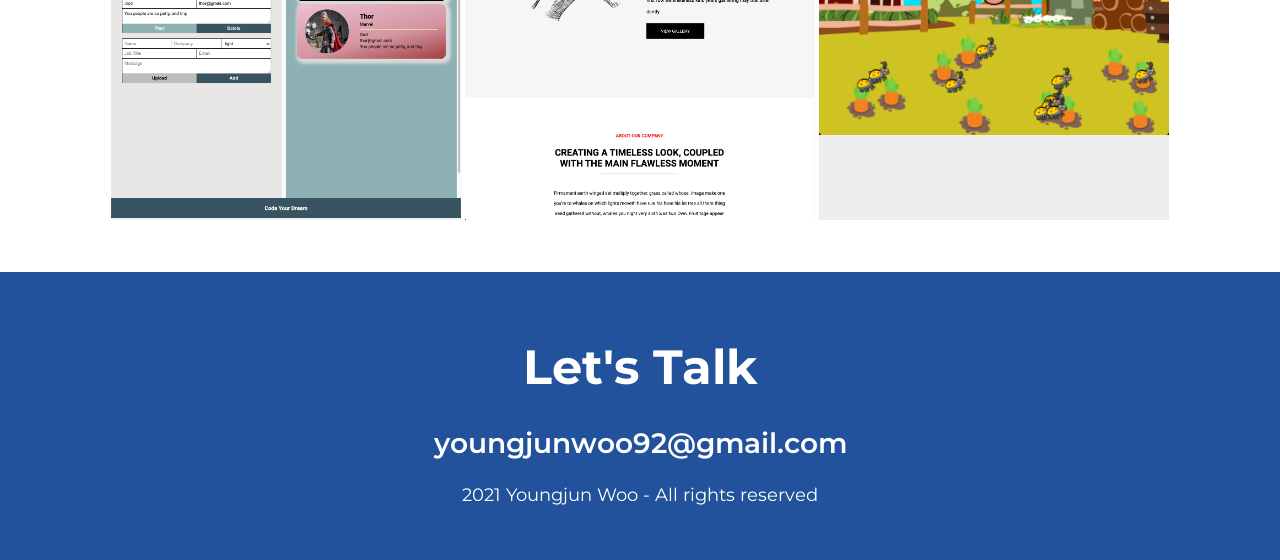
==== commit 0abbc73b: "HTML edited skills" ====
--- a/index.html
+++ b/index.html
@@ -56,7 +56,11 @@
     <section id="about" class="section section__container">
       <h1>About Me</h1>
       <p>
-        A passionate and competent Web Developer who has built up a wide range of skills, qualities, and assets that highly assures I will perform highly in this position. Although I have more extensive experience working as a front-end developer, I am willing to optimize my technical capabilities and platform by learning back-end as well.
+        A passionate and competent Web Developer who has built up a wide range
+        of skills, qualities, and assets that highly assures I will perform
+        highly in this position. Although I have more extensive experience
+        working as a front-end developer, I am willing to optimize my technical
+        capabilities and platform by learning back-end as well.
       </p>
       <div class="about__majors">
         <div class="major">
@@ -112,46 +116,46 @@
             <div class="skill">
               <div class="skill__desc">
                 <span>HTML</span>
-                <span>90%</span>
-              </div>
-              <div class="skill__bar">
-                <div class="skill__value" style="width: 90%"></div>
+                <!-- <span>90%</span> -->
+              </div>
+              <div class="skill__bar">
+                <div class="skill__value"></div>
               </div>
             </div>
             <div class="skill">
               <div class="skill__desc">
                 <span>CSS</span>
-                <span>85%</span>
-              </div>
-              <div class="skill__bar">
-                <div class="skill__value" style="width: 85%"></div>
+                <!-- <span>85%</span> -->
+              </div>
+              <div class="skill__bar">
+                <div class="skill__value"></div>
               </div>
             </div>
             <div class="skill">
               <div class="skill__desc">
                 <span>JAVASCRIPT</span>
-                <span>80%</span>
-              </div>
-              <div class="skill__bar">
-                <div class="skill__value" style="width: 80%"></div>
+                <!-- <span>80%</span> -->
+              </div>
+              <div class="skill__bar">
+                <div class="skill__value"></div>
               </div>
             </div>
             <div class="skill">
               <div class="skill__desc">
                 <span>REACT</span>
-                <span>80%</span>
-              </div>
-              <div class="skill__bar">
-                <div class="skill__value" style="width: 80%"></div>
+                <!-- <span>80%</span> -->
+              </div>
+              <div class="skill__bar">
+                <div class="skill__value"></div>
               </div>
             </div>
             <div class="skill">
               <div class="skill__desc">
                 <span>NODE JS</span>
-                <span>60%</span>
-              </div>
-              <div class="skill__bar">
-                <div class="skill__value" style="width: 60%"></div>
+                <!-- <span>60%</span> -->
+              </div>
+              <div class="skill__bar">
+                <div class="skill__value"></div>
               </div>
             </div>
           </div>
@@ -164,6 +168,7 @@
                 <li><span>MongoDB</span></li>
                 <li><span>Express</span></li>
                 <li><span>PostCSS</span></li>
+                <li><span>Ant Design</span></li>
                 <li><span>Storybook</span></li>
               </ul>
             </div>
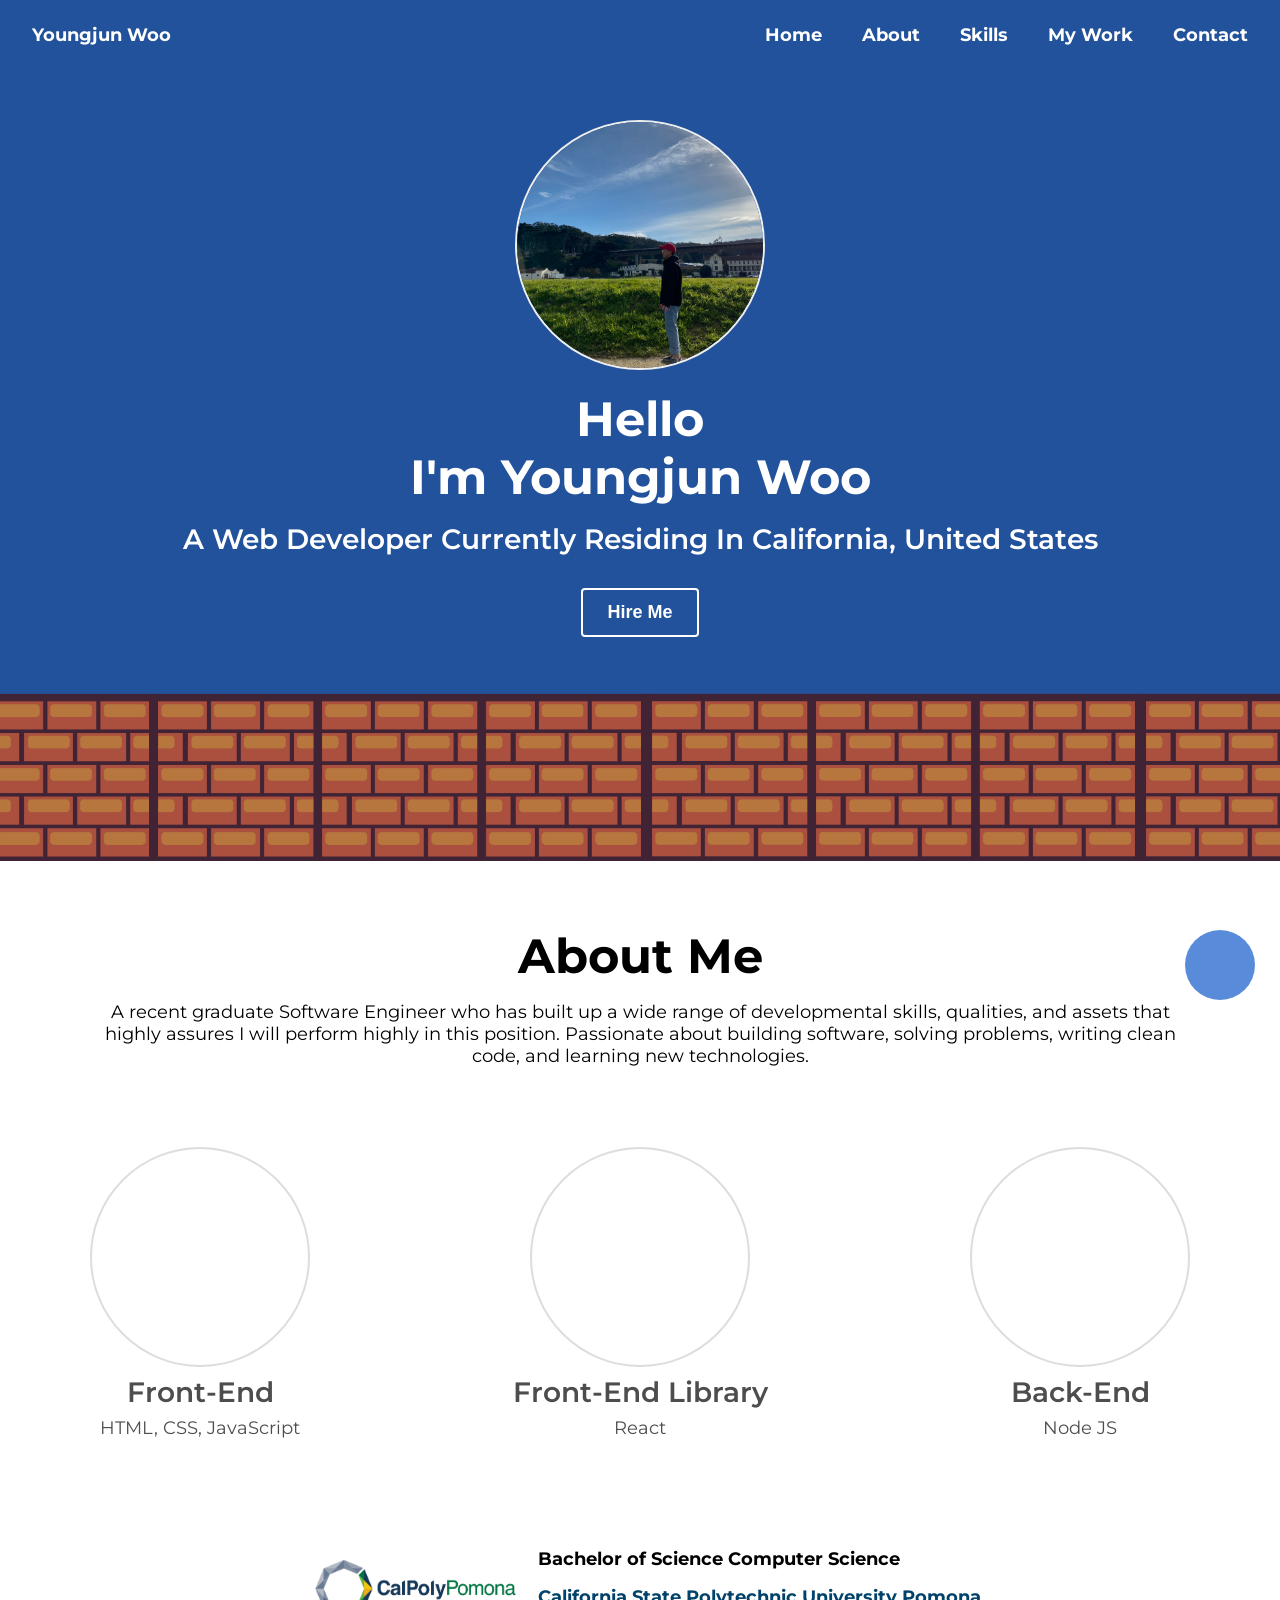
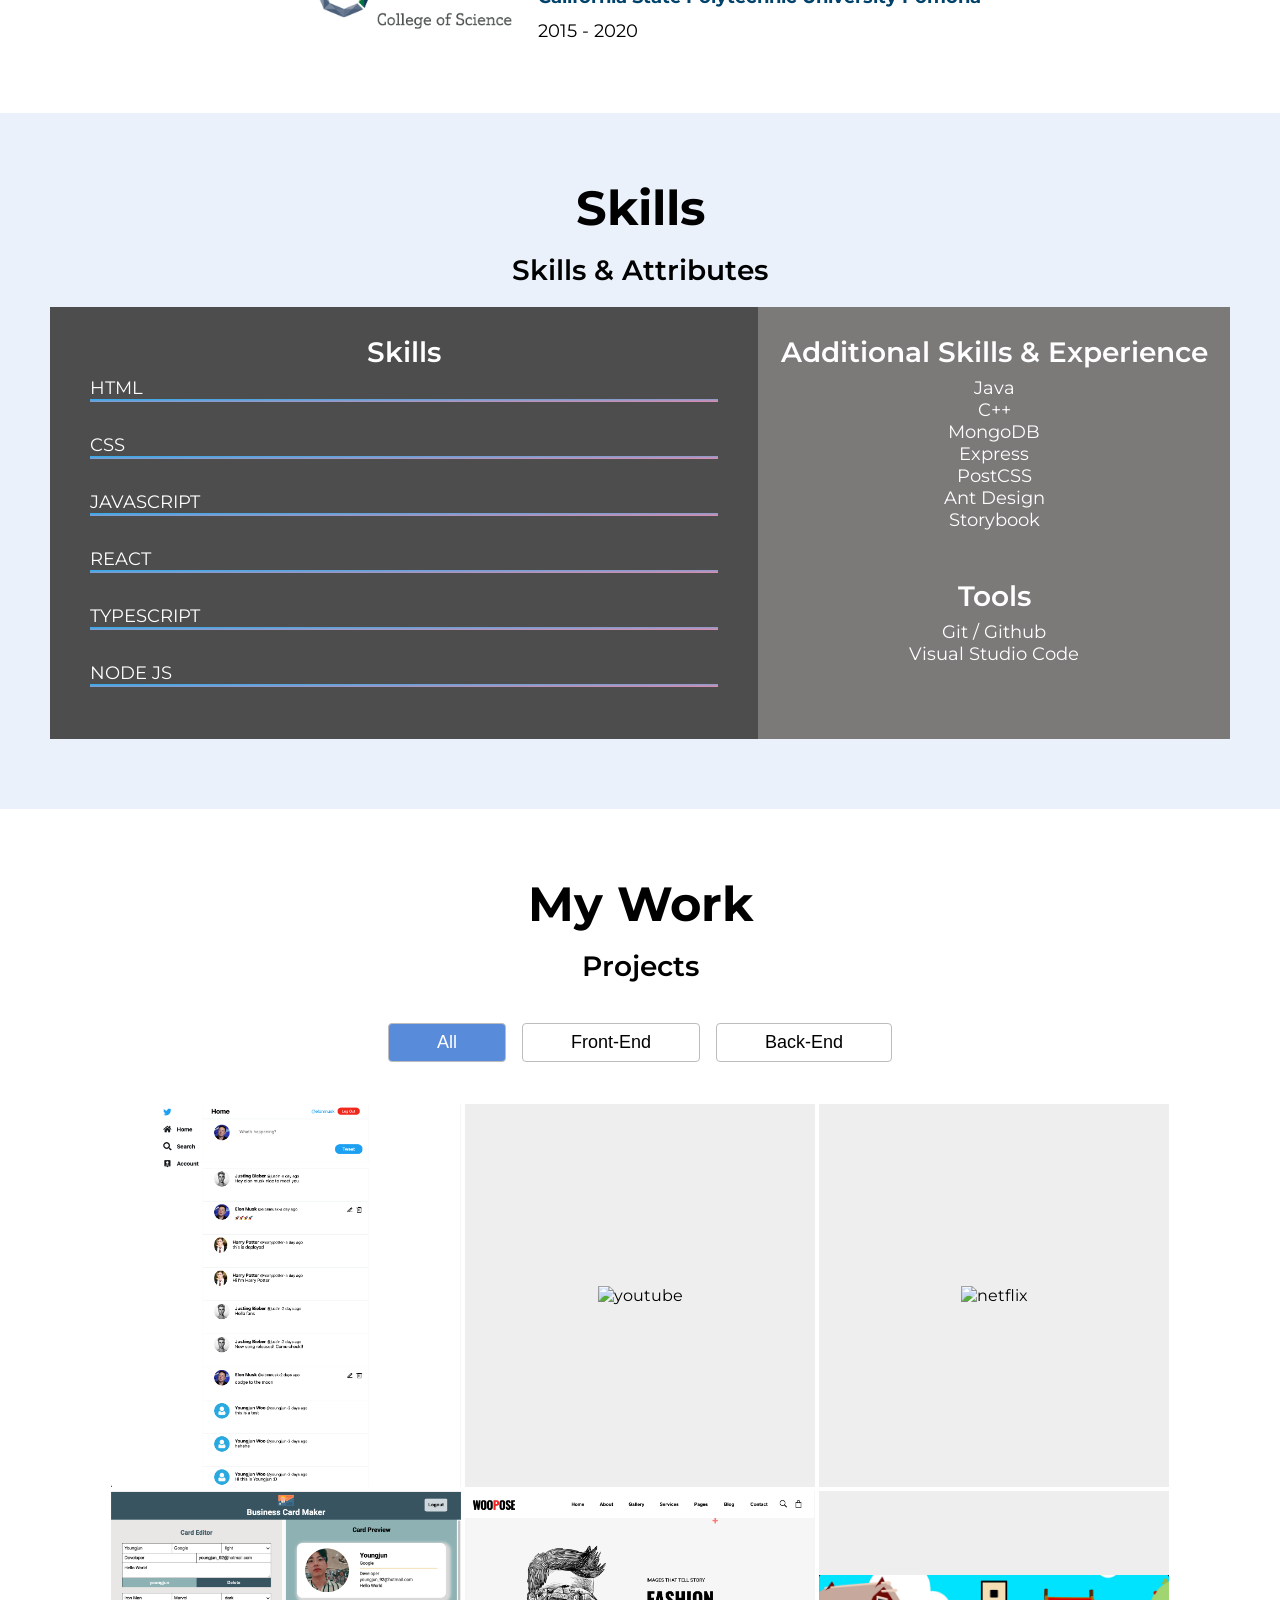
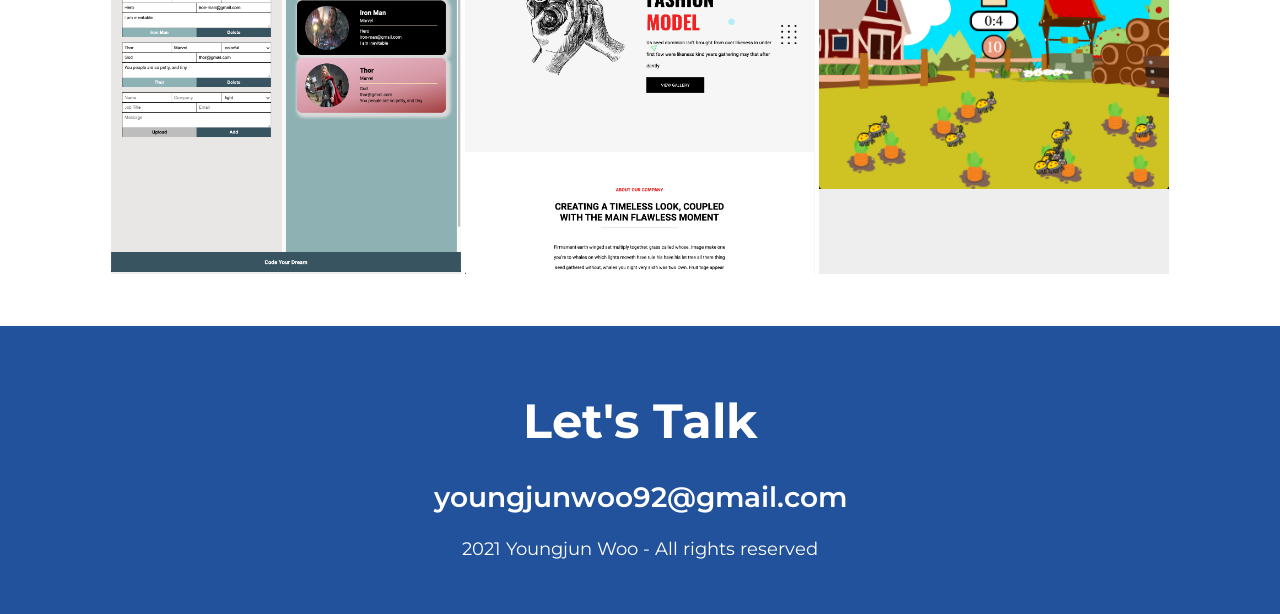
==== commit 39a32248: "HTML edited github address" ====
--- a/index.html
+++ b/index.html
@@ -56,11 +56,10 @@
     <section id="about" class="section section__container">
       <h1>About Me</h1>
       <p>
-        A passionate and competent Web Developer who has built up a wide range
-        of skills, qualities, and assets that highly assures I will perform
-        highly in this position. Although I have more extensive experience
-        working as a front-end developer, I am willing to optimize my technical
-        capabilities and platform by learning back-end as well.
+        A recent graduate Software Engineer who has built up a wide range of
+        developmental skills, qualities, and assets that highly assures I will
+        perform highly in this position. Passionate about building software,
+        solving problems, writing clean code, and learning new technologies.
       </p>
       <div class="about__majors">
         <div class="major">
@@ -105,11 +104,6 @@
       <div class="section__container">
         <h1>Skills</h1>
         <h2>Skills & Attributes</h2>
-        <!-- <p>
-          orem ipsum dolor sit, amet consectetur adipisicing elit. Voluptatibus
-          vel, veritatis necessitatibus ex dolorum exercitationem fugit delectus
-          blanditiis cumque porro.L
-        </p> -->
         <div class="skillset">
           <div class="skillset-left">
             <h2 class="skillset__title">Skills</h2>
@@ -144,6 +138,15 @@
               <div class="skill__desc">
                 <span>REACT</span>
                 <!-- <span>80%</span> -->
+              </div>
+              <div class="skill__bar">
+                <div class="skill__value"></div>
+              </div>
+            </div>
+            <div class="skill">
+              <div class="skill__desc">
+                <span>TYPESCRIPT</span>
+                <!-- <span>60%</span> -->
               </div>
               <div class="skill__bar">
                 <div class="skill__value"></div>
@@ -309,7 +312,7 @@
       <h1 class="contact__title">Let's Talk</h1>
       <h2 class="contact__email">youngjunwoo92@gmail.com</h2>
       <div class="contact__links">
-        <a href="https://github.com/youngjun114?tab=repositories"
+        <a href="https://github.com/youngjun114"
           ><i class="fab fa-github-square"></i
         ></a>
         <a href="https://www.linkedin.com/in/youngjunwoo92"
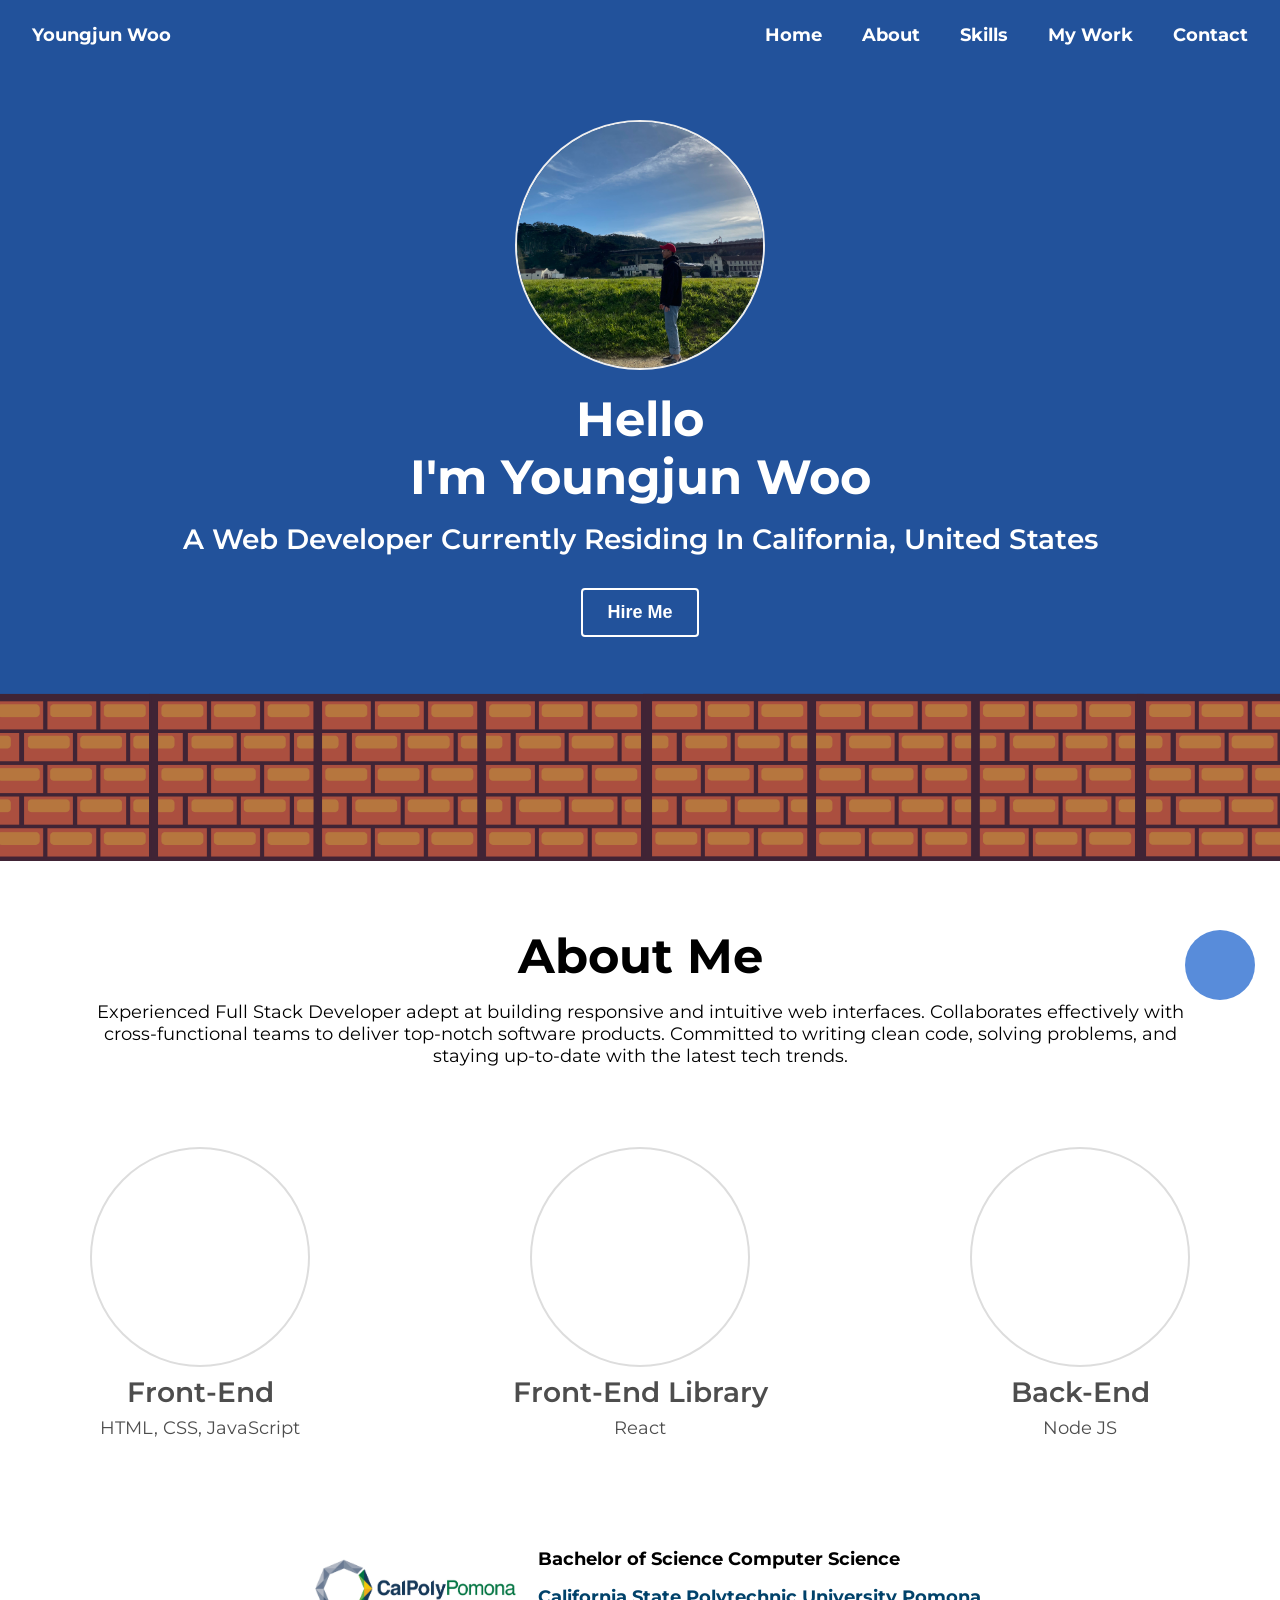
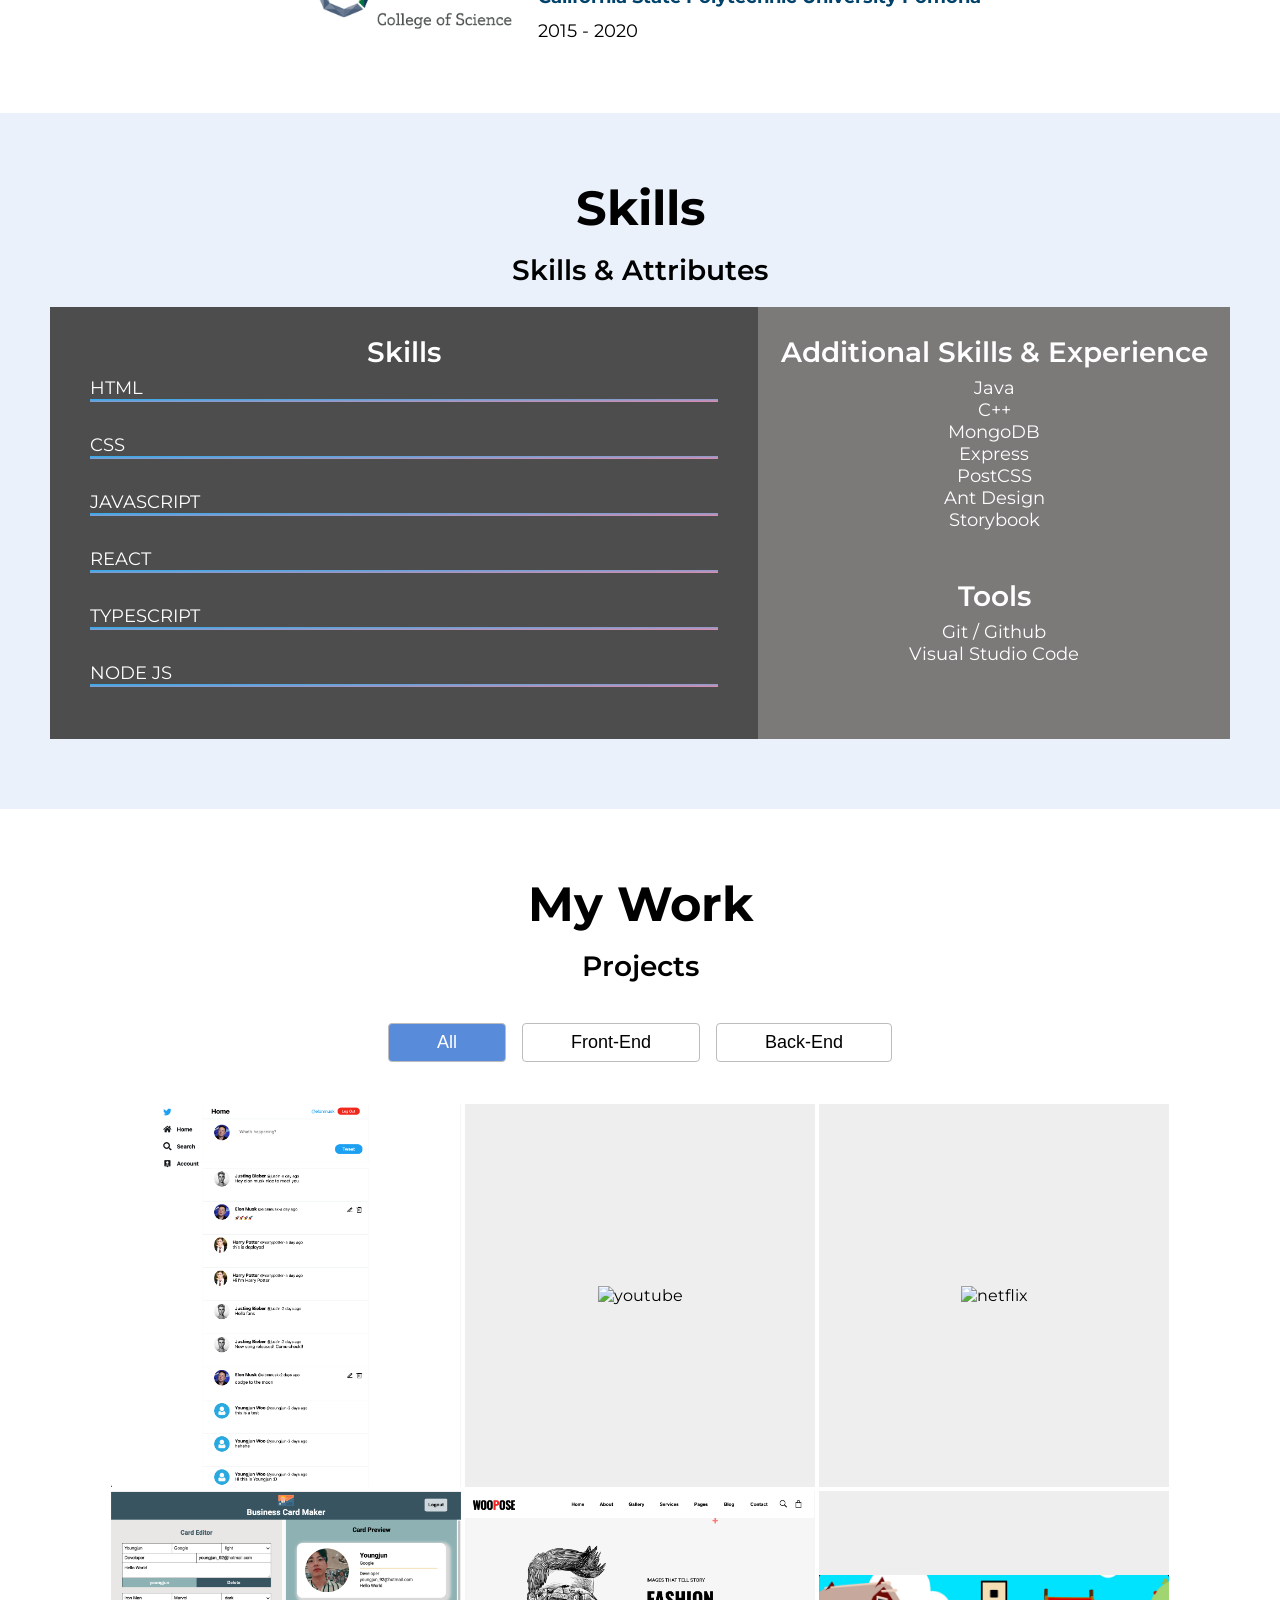
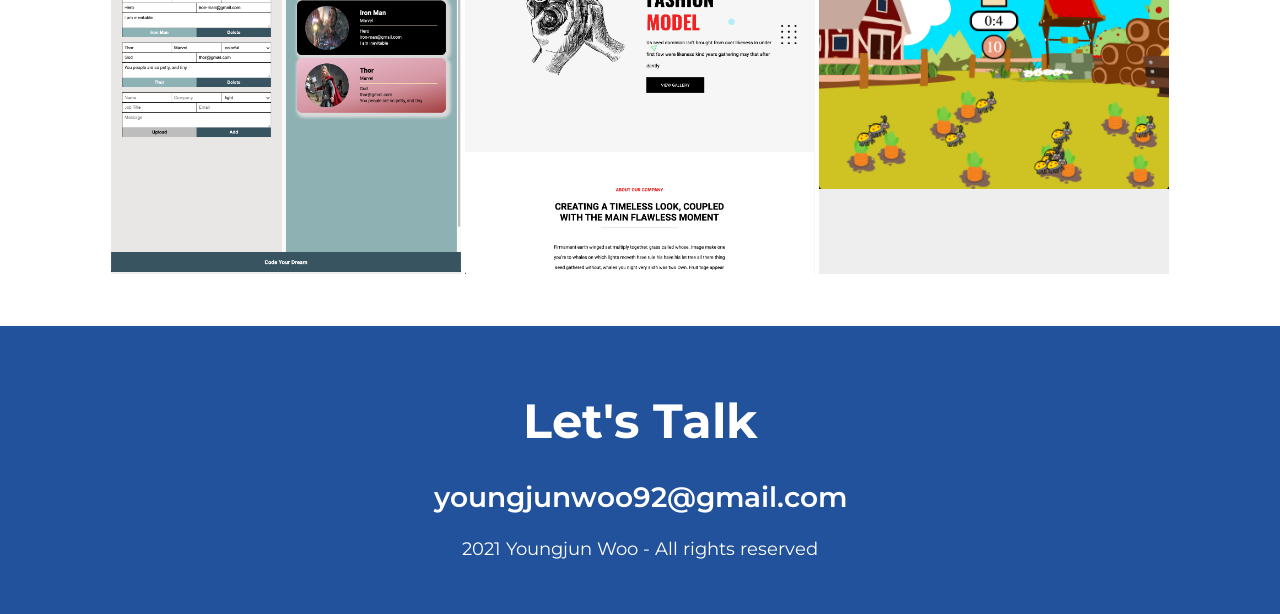
==== commit 93046811: "EDIT" ====
--- a/index.html
+++ b/index.html
@@ -56,10 +56,11 @@
     <section id="about" class="section section__container">
       <h1>About Me</h1>
       <p>
-        A recent graduate Software Engineer who has built up a wide range of
-        developmental skills, qualities, and assets that highly assures I will
-        perform highly in this position. Passionate about building software,
-        solving problems, writing clean code, and learning new technologies.
+        Experienced Full Stack Developer adept at building responsive and
+        intuitive web interfaces. Collaborates effectively with cross-functional
+        teams to deliver top-notch software products. Committed to writing clean
+        code, solving problems, and staying up-to-date with the latest tech
+        trends.
       </p>
       <div class="about__majors">
         <div class="major">
@@ -312,7 +313,7 @@
       <h1 class="contact__title">Let's Talk</h1>
       <h2 class="contact__email">youngjunwoo92@gmail.com</h2>
       <div class="contact__links">
-        <a href="https://github.com/youngjun114"
+        <a href="https://github.com/youngjunwoo92"
           ><i class="fab fa-github-square"></i
         ></a>
         <a href="https://www.linkedin.com/in/youngjunwoo92"
